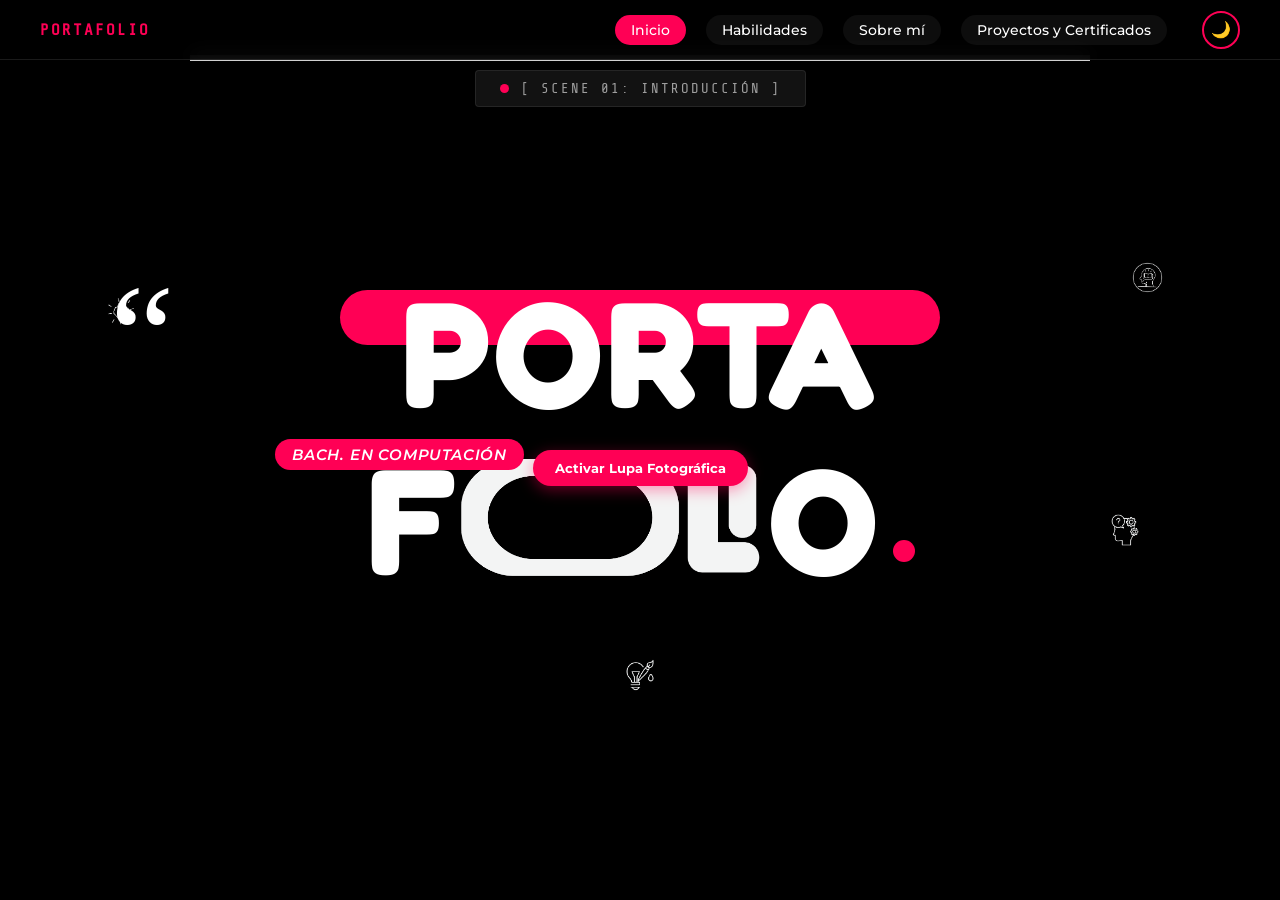
==== index.html @ df0cf791 "Primer commit: Portafolio completo" ====
<!DOCTYPE html>
<html lang="es">
<head>
    <meta charset="UTF-8">
    <meta name="viewport" content="width=device-width, initial-scale=1.0">
    <title>Portafolio - Ximena Hernández</title>
    <link rel="stylesheet" href="css/style.css">
    <link href="https://fonts.googleapis.com/css2?family=Fredoka:wght@600;700&family=Montserrat:wght@400;700&family=Share+Tech+Mono&display=swap" rel="stylesheet">
</head>
<body>
    
    <nav class="top-navbar">
        <div class="nav-brand">PORTAFOLIO</div>
        <div class="nav-links">
            <a href="#seccion-inicio" class="nav-btn active">Inicio</a>
            <a href="#seccion-habilidades" class="nav-btn">Habilidades</a>
            <a href="#seccion-sobre-mi" class="nav-btn">Sobre mí</a>
            <a href="#seccion-portfolio-dual" class="nav-btn">Proyectos y Certificados</a>
            <!-- Botón de Modo Claro / Oscuro integrado en la barra de navegación -->
            <button id="theme-toggle" class="theme-toggle-btn" aria-label="Cambiar tema">🌙</button>
        </div>
    </nav>

    <div class="portfolio-scroll-container">

        <section id="seccion-inicio" class="portfolio-container">
            <div class="top-bar"></div>

            <div class="scene-badge">
                <span class="dot recording"></span>
                <code>[ SCENE 01: INTRODUCCIÓN ]</code>
            </div>

            <!-- ID corregido a btn-activar tal como lo tenías originalmente -->
            <button id="btn-activar" class="btn-activar">Activar Lupa Fotográfica</button>

            <!-- Imagen de fondo que se revelará detrás del título -->
            <div id="fondo-imagen-about" class="fondo-imagen-about hidden">
                <img src="img/PORTA (4).png" alt="Ximena Hernández" class="imagen-revelada">
            </div>

            <div class="main-content">
                <div class="quote-marks">“</div>
                <div class="icon fist-icon"><img src="img/1.png" alt="Puño"></div>
                <div class="icon top-brain-icon"><img src="img/4.png" alt="Cerebro"></div>
                <div class="pink-banner"></div>

                <h1 class="title-word porta">PORTA</h1>
                <div class="bach-badge">BACH. EN COMPUTACIÓN</div>

                <h1 class="title-word folo">
                    F<span class="o-pill-horizontal"><img src="img/pildora.png" alt="O"></span><span class="l-letter-img"><img src="img/li.png" alt="L"></span><span class="final-o">O</span><span class="pink-dot"></span>
                </h1>

                <div class="icon gear-brain-icon"><img src="img/3.png" alt="Cerebro con engranaje"></div>
                <div class="icon bulb-icon"><img src="img/2.png" alt="Foco con pincel"></div>
            </div>

            <!-- Única Lupa Interactiva Limpia -->
            <div id="magic-magnifier" class="magic-magnifier hidden">
                <button id="close-magnifier" class="close-magnifier">&times;</button>
                <div class="lupa-contenido-imagen">
                    <img src="img/PORTA (4).png" alt="Imagen ampliada">
                </div>
            </div>
        </section>

        <section id="seccion-habilidades" class="portfolio-container skills-section-white">
            <div class="scene-badge-dark">
                <span class="dot recording"></span>
                <code>[ SCENE 02: HABILIDADES ]</code>
            </div>

            <div class="skills-content">
                <div class="skills-title-wrapper">
                    <div class="skills-quote-marks-gray">
                        <span class="q-gray">“</span><span class="q-pink">“</span>
                    </div>
                    <h1 class="skills-title-dark">HABILIDADES<span class="pink-dot-title"></span></h1>
                    <div class="skills-bg-text-white">HABILIDADES</div>
                </div>

                <div class="skills-cards-container">
                    <div class="flip-card">
                        <div class="flip-card-inner">
                            <div class="flip-card-front">
                                <svg class="skill-svg-icon" viewBox="0 0 24 24" fill="none" stroke="currentColor" stroke-width="1.8" stroke-linecap="round" stroke-linejoin="round"><rect x="3" y="4" width="18" height="18" rx="2" ry="2"></rect><line x1="16" y1="2" x2="16" y2="6"></line><line x1="8" y1="2" x2="8" y2="6"></line><line x1="3" y1="10" x2="21" y2="10"></line><path d="M9 14l2 2 4-4"></path></svg>
                            </div>
                            <div class="flip-card-back">
                                <p><span class="bold-text">Gestión</span> del tiempo</p>
                            </div>
                        </div>
                    </div>
                    <div class="flip-card">
                        <div class="flip-card-inner">
                            <div class="flip-card-front">
                                <svg class="skill-svg-icon" viewBox="0 0 24 24" fill="none" stroke="currentColor" stroke-width="1.8" stroke-linecap="round" stroke-linejoin="round"><path d="M2 3h6a4 4 0 0 1 4 4v14a3 3 0 0 0-3-3H2z"></path><path d="M22 3h-6a4 4 0 0 0-4 4v14a3 3 0 0 1 3-3h7z"></path></svg>
                            </div>
                            <div class="flip-card-back">
                                <p><span class="bold-text">Aprendizaje</span><br>continuo</p>
                            </div>
                        </div>
                    </div>
                    <div class="flip-card">
                        <div class="flip-card-inner">
                            <div class="flip-card-front">
                                <svg class="skill-svg-icon" viewBox="0 0 24 24" fill="none" stroke="currentColor" stroke-width="1.8" stroke-linecap="round" stroke-linejoin="round"><path d="M21 15a2 2 0 0 1-2 2H7l-4 4V5a2 2 0 0 1 2-2h14a2 2 0 0 1 2 2z"></path><line x1="8" y1="9" x2="16" y2="9"></line><line x1="8" y1="13" x2="13" y2="13"></line></svg>
                            </div>
                            <div class="flip-card-back">
                                <p><span class="bold-text">Comunicación</span><br>Efectiva</p>
                            </div>
                        </div>
                    </div>
                    <div class="flip-card">
                        <div class="flip-card-inner">
                            <div class="flip-card-front">
                                <svg class="skill-svg-icon" viewBox="0 0 24 24" fill="none" stroke="currentColor" stroke-width="1.8" stroke-linecap="round" stroke-linejoin="round"><polygon points="12 2 15.09 8.26 22 9.27 17 14.14 18.18 21.02 12 17.77 5.82 21.02 7 14.14 2 9.27 8.91 8.26 12 2"></polygon></svg>
                            </div>
                            <div class="flip-card-back">
                                <p><span class="bold-text">Creatividad</span> e<br>innovación</p>
                            </div>
                        </div>
                    </div>
                </div>
            </div>
        </section>

        <section id="seccion-sobre-mi" class="portfolio-container about-section">
            <div class="scene-badge-dark">
                <span class="dot recording"></span>
                <code>[ SCENE 03: SOBRE MÍ ]</code>
            </div>

            <div class="about-content-wrapper">
                <div class="about-left-banner"></div>
                <div class="about-right-content">
                    <div class="about-title-container">
                        <span class="about-quotes">“</span>
                        <h2 class="about-title">SOBRE MÍ<span class="pink-dot-title"></span></h2>
                    </div>

                    <p class="about-bio">
                        Soy <strong>Ximena Hernández</strong>, una estudiante de Bachillerato en Computación con Orientación Científica, me considero una persona creativa, independiente y respetuosa, apasionada por la tecnología, el desarrollo web y la creación de soluciones digitales eficientes.
                    </p>

                    <div class="education-section">
                        <h3 class="education-title"><span class="pink-dot-small"></span> Educación</h3>
                        
                        <div class="edu-item">
                            <span class="edu-years">2025-<br><strong>Actualidad</strong></span>
                            <div class="edu-details">
                                <span class="edu-degree">Bachiller en Computación con Orientación Científica</span>
                                <span class="edu-school">Instituto Tecnológico de Computación (I.T.C.)</span>
                            </div>
                        </div>

                        <div class="edu-item">
                            <span class="edu-years">2022-<br><strong>2024</strong></span>
                            <div class="edu-details">
                                <span class="edu-degree">Nivel Básico</span>
                                <span class="edu-school">Instituto Tecnológico de Computación (I.T.C.)</span>
                            </div>
                        </div>

                        <div class="edu-item">
                            <span class="edu-years">2015-<br><strong>2021</strong></span>
                            <div class="edu-details">
                                <span class="edu-degree">Nivel Primario</span>
                                <span class="edu-school">Colegio Comercial Guatemalteco</span>
                            </div>
                        </div>
                    </div>

                    <a href="cv-ximena.pdf" target="_blank" class="btn-descargar-cv">
                        Ver / Descargar CV
                    </a>
                </div>
            </div>
        </section>

        <!-- SECCIÓN UNIFICADA: PROYECTOS Y CERTIFICADOS -->
        <section id="seccion-portfolio-dual" class="dual-portfolio-section">
            <div class="scene-badge-dark">
                <span class="dot recording"></span>
                <code>[ SCENE 04: LOGROS & CREACIONES ]</code>
            </div>

            <div class="dual-container">
                <div class="dual-sidebar">
                    <button class="tab-btn" onclick="switchTab('proyectos')">
                        Proyectos
                    </button>
                    <button class="tab-btn active" onclick="switchTab('certificados')">
                        Certificados
                    </button>
                </div>

                <div class="dual-content-area">
                    
                    <!-- VISTA DE PROYECTOS -->
                    <div id="tab-proyectos" class="tab-pane">
                        <div class="projects-title-container" style="text-align: center; width: 100%; margin-bottom: 25px;">
                            <span class="projects-tag" style="color: #ff0055; font-weight: bold;">// MIS CREACIONES</span>
                            <h2 class="projects-main-title" style="color: inherit; font-size: 2rem;">Proyectos Destacados</h2>
                        </div>

                        <div class="carousel-container">
                            <button class="carousel-btn-white prev-btn" onclick="scrollCarousel('proyectosCarousel', -1)">&#10094;</button>
                            
                            <div class="certificates-carousel" id="proyectosCarousel">
                                <div class="cert-card">
                                    <div class="cert-img-box">
                                        <img src="ruta-imagen-gestion.png" alt="Sistema de Gestión">
                                    </div>
                                    <div class="cert-info">
                                        <span class="cert-tech">PHP • MYSQL • VUE.JS</span>
                                        <h3>Gestión de Proyectos de Investigación</h3>
                                        <p>Plataforma web full-stack desarrollada para la administración eficiente de registros académicos y bases de datos.</p>
                                        <a href="https://tu-enlace-proyecto1.com" class="btn-descargar-cert" target="_blank">Ver Proyecto</a>
                                    </div>
                                </div>

                                <div class="cert-card">
                                    <div class="cert-img-box">
                                        <img src="ruta-imagen-crud.png" alt="Sistema CRUD Escolar">
                                    </div>
                                    <div class="cert-info">
                                        <span class="cert-tech">JAVA • JAVASCRIPT • CSS3</span>
                                        <h3>Sistema CRUD Escolar</h3>
                                        <p>Aplicación orientada a exámenes prácticos de computación con conectividad robusta a bases de datos y diseño UI/UX limpio.</p>
                                        <a href="https://tu-enlace-proyecto2.com" class="btn-descargar-cert" target="_blank">Ver Proyecto</a>
                                    </div>
                                </div>

                                <div class="cert-card">
                                    <div class="cert-img-box">
                                        <img src="ruta-imagen-proyecto3.png" alt="Tercer Proyecto">
                                    </div>
                                    <div class="cert-info">
                                        <span class="cert-tech">HTML • CSS • JS</span>
                                        <h3>Nombre de tu Tercer Proyecto</h3>
                                        <p>Descripción corta de lo que hace este proyecto para mantener el diseño ordenado y limpio en el carrusel.</p>
                                        <a href="https://tu-enlace-proyecto3.com" class="btn-descargar-cert" target="_blank">Ver Proyecto</a>
                                    </div>
                                </div>
                            </div>

                            <button class="carousel-btn-white next-btn" onclick="scrollCarousel('proyectosCarousel', 1)">&#10095;</button>
                        </div>
                    </div>

                    <!-- VISTA DE CERTIFICADOS -->
                    <div id="tab-certificados" class="tab-pane active-pane">
                        <div class="projects-title-container" style="text-align: center; width: 100%; margin-bottom: 25px;">
                            <span class="projects-tag" style="color: #ff0055; font-weight: bold;">// RECONOCIMIENTOS Y LOGROS</span>
                            <h2 class="projects-main-title" style="color: inherit; font-size: 2rem;">Certificados</h2>
                        </div>

                        <div class="carousel-container">
                            <button class="carousel-btn-white prev-btn" onclick="scrollCarousel('certCarousel', -1)">&#10094;</button>
                            
                            <div class="certificates-carousel" id="certCarousel">
                                <div class="cert-card">
                                    <div class="cert-img-box">
                                        <img src="img/acces.png" alt="Certificado Access">
                                    </div>
                                    <div class="cert-info">
                                        <span class="cert-tech">I.T.C. – 2026</span>
                                        <h3>Microsoft Office 2019 Access</h3>
                                        <p>Certificación oficial en Microsoft Access.</p>
                                        <a href="Access 2019 Expert.pdf" class="btn-descargar-cert" target="_blank">Descargar Certificado</a>
                                    </div>
                                </div>

                                <div class="cert-card">
                                    <div class="cert-img-box">
                                        <img src="img/word.png" alt="Certificado Word">
                                    </div>
                                    <div class="cert-info">
                                        <span class="cert-tech">I.T.C. – 2025</span>
                                        <h3>Microsoft Office 2019 Word</h3>
                                        <p>Certificación oficial en procesamiento de textos.</p>
                                        <a href="img/word.pdf" class="btn-descargar-cert" target="_blank">Descargar Certificado</a>
                                    </div>
                                </div>

                                <div class="cert-card">
                                    <div class="cert-img-box">
                                        <img src="img/excel.png" alt="Certificado Excel">
                                    </div>
                                    <div class="cert-info">
                                        <span class="cert-tech">I.T.C. – 2023</span>
                                        <h3>Microsoft Office 2019 Excel</h3>
                                        <p>Certificación oficial en hojas de cálculo avanzadas.</p>
                                        <a href="img/excel.pdf" class="btn-descargar-cert" target="_blank">Descargar Certificado</a>
                                    </div>
                                </div>

                                <div class="cert-card">
                                    <div class="cert-img-box">
                                        <img src="img/power.png" alt="Certificado PowerPoint">
                                    </div>
                                    <div class="cert-info">
                                        <span class="cert-tech">I.T.C. – 2022</span>
                                        <h3>Microsoft Office 2019 PowerPoint</h3>
                                        <p>Certificación oficial en Microsoft PowerPoint.</p>
                                        <a href="img/PowerPoint 2019 Associate (1).pdf" class="btn-descargar-cert" target="_blank">Descargar Certificado</a>
                                    </div>
                                </div>
                            </div>

                            <button class="carousel-btn-white next-btn" onclick="scrollCarousel('certCarousel', 1)">&#10095;</button>
                        </div>
                    </div>

                </div>
            </div>
        </section>

    </div>

    <!-- Archivo JS unificado -->
    <script src="js/main.js"></script>
</body>
</html>
---- css/style.css ----
/* --- Reset y Configuración General con Scroll Suave --- */
*{
margin: 0;
padding: 0;
box-sizing: border-box;
}
html {
scroll-behavior: smooth;
}
body, html {
width: 100%;
max-width: 100%;
overflow-x: hidden;
background-color: #000000;
color: #ffffff;
font-family: 'Fredoka', sans-serif;
}

/* Contenedor que permite scrollear entre pantallas completas */
.portfolio-scroll-container {
width: 100%;
height: 100vh;
overflow-y: auto;
scroll-behavior: smooth;
}

/* Cada sección individual centrada con Flexbox */
.portfolio-container {
width: 100%;
min-height: 100vh;
display: flex;
flex-direction: column;
justify-content: center;
align-items: center;
position: relative;
box-sizing: border-box;
padding: 40px 20px;
overflow: hidden;
}

/* --- Barra Superior Gris --- */
.top-bar {
position: absolute;
top: 55px;
width: 900px;
height: 6px;
background-color: #d1d1d1;
}

/* --- Etiqueta SCENE --- */
.scene-badge {
position: absolute;
top: 70px;
background-color: #121212;
border: 1px solid rgba(255, 255, 255, 0.08);
padding: 10px 24px;
border-radius: 4px;
display: flex;
align-items: center;
gap: 12px;
z-index: 10;
}

/* Animación de Parpadeo para el punto de grabación */
@keyframes recording-blink {
0% { opacity: 1; }
50% { opacity: 0.1; }
100% { opacity: 1; }
}

.scene-badge .dot.recording {
width: 9px;
height: 9px;
background-color: #ff0055;
border-radius: 50%;
animation: recording-blink 1.2s infinite ease-in-out;
}

.scene-badge code {
font-family: 'Share Tech Mono', monospace;
color: #9e9e9e;
font-size: 14px;
letter-spacing: 2px;
}

/* --- Lienzo Central --- */
.main-content {
position: relative;
z-index: 2;
width: 850px;
height: 380px;
margin-top: 0;
display: flex;
flex-direction: column;
align-items: center;
justify-content: center;
}

/* Franja Rosa Superior (Detrás de PORTA) */
.pink-banner {
position: absolute;
top: 30px;
left: 50%;
transform: translateX(-50%);
width: 600px;
height: 55px;
background-color: #ff0055;
border-radius: 75px;
z-index: 1;
}

/* --- Tipografía Gigante PORTA / FOLO --- */
.title-word {
font-size: 150px;
font-weight: 700;
line-height: 0.95;
letter-spacing: 3px;
text-transform: uppercase;
position: relative;
user-select: none;
}

.porta {
color: #ffffff;
z-index: 2;
margin-bottom: -5px;
text-align: center;
letter-spacing: 4px;
}

.folo {
color: #ffffff;
z-index: 3;
display: flex;
align-items: center;
justify-content: center;
letter-spacing: 4px;
}

/* --- Primera "O" de FOLO en forma de píldora horizontal estirada --- */
.folo .o-pill-horizontal {
display: inline-flex;
align-items: center;
justify-content: center;
height: 125px;
width: 225px;
margin: 0 -5px;
vertical-align: middle;
}

.folo .o-pill-horizontal img {
height: 100%;
width: 100%;
object-fit: fill;
}

/* --- Letra L más grande, alta y proporcionada --- */
.l-letter-img {
display: inline-flex;
align-items: center;
justify-content: center;
height: 200px;
width: 80px;
margin: 0 6px;
vertical-align: middle;
}

.l-letter-img img {
height: 100%;
width: 100%;
object-fit: contain;
}

/* --- Última letra O --- */
.folo .final-o {
display: inline-block;
font-size: 150px;
line-height: 0.95;
vertical-align: middle;
}

/* Punto rosa final al lado de FOLO */
.pink-dot {
display: inline-block;
width: 22px;
height: 22px;
background-color: #ff0055;
border-radius: 50%;
margin-left: 12px;
transform: translateY(32px);
}

/* --- Comillas Grandes Izquierdas --- */
.quote-marks {
position: absolute;
top: 75px;
left: -105px;
font-size: 145px;
font-family: 'Times New Roman', serif;
color: #ffffff;
line-height: 0;
z-index: 4;
}

/* --- Etiqueta BACH. EN COMPUTACIÓN --- */
.bach-badge {
position: absolute;
left: 60px;
bottom: 170px;
background-color: #ff0055;
color: #ffffff;
font-size: 15px;
font-weight: 600;
padding: 6px 17px;
border-radius: 20px;
letter-spacing: 0.8px;
z-index: 4;
white-space: nowrap;
font-family: 'Montserrat', sans-serif;
font-style: italic;
}

/* --- Contenedores de Iconos --- */
.icon {
position: absolute;
display: flex;
align-items: center;
justify-content: center;
}

.icon img {
width: 100%;
height: 100%;
object-fit: contain;
}

.fist-icon {
top: 30px;
left: -115px;
width: 42px;
height: 42px;
transform: rotate(-12deg);
}

.top-brain-icon {
top: -5px;
right: -105px;
width: 45px;
height: 45px;
}

.gear-brain-icon {
bottom: 90px;
right: -80px;
width: 40px;
height: 40px;
}

.bulb-icon {
bottom: -55px;
left: 50%;
width: 40px;
height: 40px;
transform: translateX(-50%);
}

/* =======================
ESTILOS PARA LA SECCIÓN DE HABILIDADES (FONDO BLANCO)
======================= */
.skills-section-white {
background-color: #f2f2f2;
color: #000000;
}

.scene-badge-dark {
position: absolute;
top: 50px;
background-color: #1a1a1a;
border: 1px solid rgba(255, 255, 255, 0.08);
padding: 10px 24px;
border-radius: 4px;
display: flex;
align-items: center;
gap: 12px;
z-index: 10;
}

.scene-badge-dark .dot.recording {
width: 9px;
height: 9px;
background-color: #ff0055;
border-radius: 50%;
animation: recording-blink 1.2s infinite ease-in-out;
}

.scene-badge-dark code {
font-family: 'Share Tech Mono', monospace;
color: #9e9e9e;
font-size: 14px;
letter-spacing: 2px;
}

.skills-content {
position: relative;
display: flex;
flex-direction: column;
align-items: center;
justify-content: center;
gap: 80px;
width: 900px;
}

.skills-title-wrapper {
position: relative;
text-align: center;
}

.skills-title-dark {
font-size: 85px;
font-weight: 700;
letter-spacing: 3px;
text-transform: uppercase;
color: #000000;
position: relative;
z-index: 2;
}

.pink-dot-title {
display: inline-block;
width: 15px;
height: 15px;
background-color: #ff0055;
border-radius: 50%;
margin-left: 5px;
}

.skills-bg-text-white {
position: absolute;
top: 15px;
left: 50%;
transform: translateX(-50%);
font-size: 110px;
font-weight: 700;
color: transparent;
-webkit-text-stroke: 2px #d5d5d5;
text-transform: uppercase;
white-space: nowrap;
z-index: 1;
pointer-events: none;
letter-spacing: 3px;
}

.skills-quote-marks-gray {
position: absolute;
top: -20px;
left: -80px;
font-size: 110px;
font-family: 'Times New Roman', serif;
line-height: 0;
z-index: 3;
display: flex;
}

.skills-quote-marks-gray .q-gray {
color: #d1d1d1;
}

.skills-quote-marks-gray .q-pink {
color: #ff0055;
margin-left: -30px;
}

.skills-cards-container {
display: flex;
gap: 30px;
justify-content: center;
align-items: center;
z-index: 5;
}

/* Tarjeta Giratoria 3D */
.flip-card {
background-color: transparent;
width: 190px;
height: 190px;
perspective: 1000px;
}

.flip-card-inner {
position: relative;
width: 100%;
height: 100%;
text-align: center;
transition: transform 0.6s cubic-bezier(0.4, 0.2, 0.2, 1);
transform-style: preserve-3d;
box-shadow: 0 15px 35px rgba(88, 40, 71, 0.25), 0 5px 15px rgba(0, 0, 0, 0.1);
border-radius: 40px;
}

.flip-card:hover .flip-card-inner {
transform: rotateY(180deg);
}

.flip-card-front, .flip-card-back {
position: absolute;
width: 100%;
height: 100%;
backface-visibility: hidden;
border-radius: 40px;
display: flex;
align-items: center;
justify-content: center;
background-color: #582847;
}

.skill-svg-icon {
width: 75px;
height: 75px;
color: #ffffff;
}

.flip-card-back {
transform: rotateY(180deg);
padding: 20px;
}

.flip-card-back p {
color: #ffffff;
font-size: 15px;
font-family: 'Montserrat', sans-serif;
font-weight: 400;
text-align: center;
line-height: 1.4;
}

.flip-card-back p .bold-text {
font-weight: 700;
}

/* --- Barra de Navegación Superior Fija --- */
.top-navbar {
position: fixed;
top: 0;
left: 0;
width: 100%;
height: 60px;
background-color: rgba(0, 0, 0, 0.85);
backdrop-filter: blur(10px);
display: flex;
justify-content: space-between;
align-items: center;
padding: 0 40px;
z-index: 1000;
border-bottom: 1px solid rgba(255, 255, 255, 0.1);
}

.nav-brand {
font-family: 'Share Tech Mono', monospace;
color: #ff0055;
font-size: 16px;
letter-spacing: 2px;
font-weight: bold;
}

.nav-links {
display: flex;
gap: 20px;
align-items: center;
}

.nav-btn {
color: #ffffff;
text-decoration: none;
font-size: 14px;
font-family: 'Montserrat', sans-serif;
font-weight: 500;
padding: 6px 16px;
border-radius: 20px;
transition: all 0.3s ease;
background-color: rgba(255, 255, 255, 0.05);
}

.nav-btn:hover, .nav-btn.active {
background-color: #ff0055;
color: #ffffff;
}

/* =====================
ESTILOS PARA LA SECCIÓN "SOBRE MÍ"
============================== */
.about-section {
background-color: #f2f2f2;
color: #000000;
}

.about-content-wrapper {
position: relative;
width: 950px;
display: flex;
align-items: center;
gap: 60px;
margin-top: 40px;
}

.about-left-banner {
width: 280px;
height: 380px;
background-color: #ff0055;
border-radius: 0 150px 150px 0;
box-shadow: 0 15px 35px rgba(255, 0, 85, 0.25);
flex-shrink: 0;
}

.about-right-content {
display: flex;
flex-direction: column;
gap: 20px;
font-family: 'Montserrat', sans-serif;
}

.about-title-container {
position: relative;
display: flex;
align-items: center;
}

.about-quotes {
position: absolute;
top: -35px;
left: -25px;
font-size: 65px;
font-family: 'Times New Roman', serif;
color: #ff0055;
line-height: 0;
}

.about-title {
font-size: 55px;
font-weight: 700;
font-family: 'Fredoka', sans-serif;
letter-spacing: 2px;
text-transform: uppercase;
color: #000000;
}

.about-bio {
font-size: 14px;
line-height: 1.6;
color: #333333;
max-width: 550px;
}

.education-section {
margin-top: 10px;
display: flex;
flex-direction: column;
gap: 12px;
}

.education-title {
font-size: 20px;
font-family: 'Fredoka', sans-serif;
font-weight: 700;
color: #000000;
display: flex;
align-items: center;
gap: 8px;
}

.pink-dot-small {
width: 8px;
height: 8px;
background-color: #ff0055;
border-radius: 50%;
display: inline-block;
}

.edu-item {
display: flex;
gap: 20px;
align-items: flex-start;
font-size: 13px;
}

.edu-years {
font-family: 'Montserrat', sans-serif;
font-weight: 400;
color: #555555;
width: 85px;
line-height: 1.3;
}

.edu-details {
display: flex;
flex-direction: column;
}

.edu-degree {
font-weight: 700;
color: #000000;
}

.edu-school {
color: #666666;
font-size: 12px;
}

/* --- Botón Activar --- */
.btn-activar {
position: absolute;
top: 450px;
background-color: #ff0055;
color: #ffffff;
border: none;
padding: 10px 22px;
border-radius: 25px;
font-family: 'Montserrat', sans-serif;
font-weight: 700;
font-size: 13px;
cursor: pointer;
box-shadow: 0 4px 15px rgba(255, 0, 85, 0.4);
transition: transform 0.2s ease, background-color 0.2s ease;
z-index: 20;
}

.btn-activar:hover {
transform: scale(1.05);
background-color: #e0004b;
}

/* --- Imagen de fondo --- */
.fondo-imagen-about {
position: absolute;
top: 72%;
left: 50%;
transform: translate(-50%,-50%);
width: 100px;
opacity: 0.15;
pointer-events: none;
z-index: 1;
}

.fondo-imagen-about img {
width: 90%;
height: auto;
border-radius: 8px;
display: block;
}

/* --- Lupa Mágica --- */
.magic-magnifier {
position: absolute;
top: 50%;
left: 50%;
width: 260px;
height: 260px;
background-color: #ffffff;
border: 8px solid #333333;
border-radius: 50%;
box-shadow: 0 20px 50px rgba(0, 0, 0, 0.5), inset 0 0 25px rgba(0, 0, 0, 0.25);
z-index: 100;
cursor: grab;
user-select: none;
overflow: hidden;
transform: translate(-50%, -50%);
}

.magic-magnifier:active {
cursor: grabbing;
}

.lupa-contenido-imagen img {
width: 1000px !important;
max-width: none !important;
height: auto !important;
display: block;
border-radius: 8px;
}

/* --- Botón de cerrar --- */
.close-magnifier {
position: absolute;
top: 12px;
right: 18px;
background: rgba(255, 255, 255, 0.8);
border: none;
width: 65px;
height: 40px;
border-radius: 40%;
font-size: 18px;
font-weight: bold;
cursor: pointer;
color: #333;
display: flex;
align-items: center;
justify-content: center;
box-shadow: 0 2px 5px rgba(0,0,0,0.2);
z-index: 110;
transition: background 0.2s ease, color 0.2s ease;
}

.close-magnifier:hover {
background: #ff0055;
color: #ffffff;
}

/* --- Botón de Descargar CV --- */
.btn-descargar-cv {
display: inline-block;
margin-top: 10px;
background-color: #ff0055;
color: #ffffff;
padding: 6px 14px;
border-radius: 15px;
font-family: 'Montserrat', sans-serif;
font-weight: 700;
font-size: 11px;
text-decoration: none;
box-shadow: 0 4px 10px rgba(255, 0, 85, 0.3);
transition: transform 0.2s ease, background-color 0.2s ease;
}

.btn-descargar-cv:hover {
transform: scale(1.05);
background-color: #e0004b;
}

.hidden {
display: none !important;
}

/* ============================
ESTILOS SECCIÓN DUAL, PESTAÑAS Y CARRUSEL
============================ */
.dual-portfolio-section {
background-color: #ffffff;
color: #000000;
padding: 80px 20px 60px 20px;
position: relative;
width: 100%;
min-height: 100vh;
box-sizing: border-box;
display: flex;
flex-direction: column;
align-items: center;
justify-content: flex-start;
}

.dual-portfolio-section .scene-badge-dark,
.dual-portfolio-section .scene-badge {
position: relative !important;
top: 0 !important;
margin-bottom: 20px;
}

.dual-container {
display: flex;
flex-direction: column;
gap: 25px;
max-width: 1100px;
width: 100%;
margin: 0 auto;
align-items: center;
position: relative;
}

.dual-sidebar {
width: 100%;
display: flex;
flex-direction: row;
justify-content: center;
gap: 15px;
z-index: 5;
margin-bottom: 10px;
}

.tab-btn {
background-color: #f8f9fa;
color: #333333;
border: 2px solid #e0e0e0;
padding: 10px 25px;
border-radius: 12px;
font-size: 0.95rem;
font-weight: 700;
cursor: pointer;
text-align: center;
transition: all 0.3s ease;
font-family: 'Montserrat', sans-serif;
width: auto;
min-width: 150px;
}

.tab-btn:hover {
border-color: #ff0055;
color: #ff0055;
}

.tab-btn.active {
background-color: #ff0055;
color: #ffffff;
border-color: #ff0055;
box-shadow: 0 4px 15px rgba(255, 0, 85, 0.3);
}

.dual-content-area {
width: 100%;
position: relative;
overflow: hidden;
}

.tab-pane {
display: none;
opacity: 0;
transition: opacity 0.3s ease;
}

.tab-pane.active-pane {
display: block;
opacity: 1;
}

.carousel-container {
position: relative;
width: 100%;
display: flex;
align-items: center;
justify-content: center;
padding: 10px 40px;
box-sizing: border-box;
}

.certificates-carousel {
display: flex;
gap: 25px;
overflow-x: auto;
scroll-behavior: smooth;
scroll-snap-type: x mandatory;
width: 100%;
padding: 20px 5px;
scrollbar-width: none;
}

.certificates-carousel::-webkit-scrollbar {
display: none;
}

.cert-card {
background: #ffffff;
border: 2px solid #000000;
border-radius: 22px;
flex: 0 0 400px;
width: 400px;
min-width: 400px;
scroll-snap-align: start;
display: flex;
align-items: center;
padding: 20px;
gap: 20px;
box-shadow: 0 4px 15px rgba(0, 0, 0, 0.06);
transition: transform 0.3s ease, box-shadow 0.3s ease;
}

.cert-card:hover {
transform: translateY(-5px);
box-shadow: 0 8px 25px rgba(0, 0, 0, 0.08);
}

.cert-img-box {
flex: 0 0 110px;
height: 110px;
display: flex;
align-items: center;
justify-content: center;
}

.cert-img-box img {
width: 100%;
height: 100%;
object-fit: contain;
}

.cert-info {
display: flex;
flex-direction: column;
justify-content: center;
flex-grow: 1;
}

.cert-tech {
color: #6b3e46;
font-size: 13px;
font-weight: 700;
margin-bottom: 4px;
font-family: 'Montserrat', sans-serif;
}

.cert-info h3 {
color: #000000;
font-size: 1.05rem;
font-weight: 800;
margin-bottom: 4px;
font-family: 'Montserrat', sans-serif;
line-height: 1.2;
}

.cert-info p {
color: #444444;
font-size: 12px;
margin-bottom: 12px;
font-family: 'Montserrat', sans-serif;
line-height: 1.3;
}

.btn-descargar-cert {
display: inline-block;
background-color: #ff0055;
color: #ffffff;
padding: 8px 18px;
border-radius: 20px;
font-size: 12px;
font-weight: bold;
text-decoration: none;
text-align: center;
box-shadow: 0 4px 12px rgba(255, 0, 85, 0.3);
transition: background 0.3s ease, transform 0.2s ease;
width: fit-content;
}

.btn-descargar-cert:hover {
background-color: #e0004c;
transform: scale(1.03);
}

.carousel-btn-white {
position: absolute;
top: 50%;
transform: translateY(-50%);
background-color: #ffffff;
color: #ff0055;
border: 2px solid rgba(255, 0, 85, 0.4);
width: 45px;
height: 45px;
border-radius: 50%;
font-size: 18px;
cursor: pointer;
z-index: 10;
display: flex;
align-items: center;
justify-content: center;
box-shadow: 0 4px 10px rgba(0, 0, 0, 0.1);
transition: all 0.3s ease;
}

.carousel-btn-white:hover {
background-color: #ff0055;
color: #ffffff;
border-color: #ff0055;
}

.prev-btn {
left: 0px;
}

.next-btn {
right: 0px;
}

/* =====================
MEDIA QUERIES (RESPONSIVE)
========================= */
@media (max-width: 1100px) {
.top-bar {
width: 90vw;
max-width: 900px;
}
.main-content, .skills-content, .about-content-wrapper {
transform: scale(0.88);
transform-origin: center center;
}
}

@media (max-width: 850px) {
.top-navbar {
padding: 0 22px;
}
.nav-links {
gap: 10px;
}
.nav-btn {
font-size: 12px;
padding: 6px 11px;
}
.main-content, .skills-content, .about-content-wrapper {
transform: scale(0.72);
}
}

@media (max-width: 768px) {
.cert-card {
flex: 0 0 85vw;
width: 85vw;
min-width: 85vw;
flex-direction: column;
align-items: center;
text-align: center;
padding: 15px;
}
.cert-info {
align-items: center;
}
.carousel-btn-white {
display: none;
}
}

@media (max-width: 600px) {
.top-navbar {
height: 58px;
padding: 0 10px;
}
.nav-brand {
font-size: 11px;
letter-spacing: 1.5px;
}
.nav-links {
gap: 4px;
}
.nav-btn {
font-size: 9px;
padding: 5px 7px;
}
.main-content, .skills-content, .about-content-wrapper {
transform: scale(0.50);
transform-origin: center center;
}
.portfolio-container {
min-height: 100svh;
}
.btn-activar {
top: 540px;
transform: none;
}
}

@media (max-width: 420px) {
.main-content, .skills-content, .about-content-wrapper {
transform: scale(0.43);
}
}

@media (max-width: 360px) {
.main-content, .skills-content, .about-content-wrapper {
transform: scale(0.39);
}
}


/* =========================================
   NUEVOS ESTILOS: MODO CLARO / OSCURO INTEGRADOS
   ========================================= */

/* =========================================
   MODO CLARO / OSCURO
   ========================================= */

/* =========================================
   BOTÓN DE CAMBIO DE TEMA
   ========================================= */

.theme-toggle-btn {
    background: transparent;
    border: 2px solid #ff0055;
    color: #ffffff;
    width: 38px;
    height: 38px;
    border-radius: 50%;
    font-size: 16px;
    cursor: pointer;

    display: inline-flex;
    align-items: center;
    justify-content: center;

    transition: all 0.3s ease;
    margin-left: 15px;
}

.theme-toggle-btn:hover {
    background-color: #ff0055;
    transform: scale(1.1);
}


/* =========================================
   MODO OSCURO — CONFIGURACIÓN GENERAL
   ========================================= */

body {
    background-color: #000000;
    color: #ffffff;
}


/* =========================================
   PORTADA
   SIEMPRE SE MANTIENE ORIGINAL
   ========================================= */

body .portfolio-container:first-of-type {
    background-color: #000000 !important;
    color: #ffffff !important;
}


/* =========================================
   HABILIDADES — MODO OSCURO
   ========================================= */

body:not(.light-mode) .skills-section-white {
    background-color: #0d0d0d !important;
    color: #ffffff !important;
}

body:not(.light-mode) .skills-title-dark {
    color: #ffffff !important;
}

body:not(.light-mode) .skills-bg-text-white {
    -webkit-text-stroke: 2px #292929;
}

body:not(.light-mode) .skills-quote-marks-gray .q-gray {
    color: #555555;
}


/* Tarjetas de habilidades */

body:not(.light-mode) .flip-card-inner {
    box-shadow:
        0 15px 35px rgba(255, 0, 85, 0.15),
        0 5px 15px rgba(0, 0, 0, 0.5);
}


/* =========================================
   SOBRE MÍ — MODO OSCURO
   ========================================= */

body:not(.light-mode) .about-section {
    background-color: #0d0d0d !important;
    color: #ffffff !important;
}

body:not(.light-mode) .about-title {
    color: #ffffff !important;
}

body:not(.light-mode) .about-bio {
    color: #cccccc !important;
}

body:not(.light-mode) .education-title {
    color: #ffffff !important;
}

body:not(.light-mode) .edu-years {
    color: #999999 !important;
}

body:not(.light-mode) .edu-degree {
    color: #ffffff !important;
}

body:not(.light-mode) .edu-school {
    color: #999999 !important;
}


/* =========================================
   NAVBAR — MODO OSCURO
   ========================================= */

body:not(.light-mode) .top-navbar {
    background-color: rgba(0, 0, 0, 0.90);
    border-bottom-color: rgba(255, 255, 255, 0.1);
}

body:not(.light-mode) .nav-btn {
    color: #ffffff;
}


/* =========================================
   MODO CLARO
   ========================================= */

body.light-mode {
    background-color: #f4f4f9;
    color: #121212;
}


/* =========================================
   PORTADA
   NO CAMBIA EN MODO CLARO
   ========================================= */

body.light-mode .portfolio-container:first-of-type {
    background-color: #000000 !important;
    color: #ffffff !important;
}


/* =========================================
   HABILIDADES — MODO CLARO
   ========================================= */

body.light-mode .skills-section-white {
    background-color: #f2f2f2 !important;
    color: #000000 !important;
}

body.light-mode .skills-title-dark {
    color: #000000 !important;
}

body.light-mode .skills-bg-text-white {
    -webkit-text-stroke: 2px #d5d5d5;
}

body.light-mode .skills-quote-marks-gray .q-gray {
    color: #d1d1d1;
}


/* =========================================
   SOBRE MÍ — MODO CLARO
   ========================================= */

body.light-mode .about-section {
    background-color: #f2f2f2 !important;
    color: #000000 !important;
}

body.light-mode .about-title {
    color: #000000 !important;
}

body.light-mode .about-bio {
    color: #333333 !important;
}

body.light-mode .education-title {
    color: #000000 !important;
}

body.light-mode .edu-years {
    color: #555555 !important;
}

body.light-mode .edu-degree {
    color: #000000 !important;
}

body.light-mode .edu-school {
    color: #666666 !important;
}


/* =========================================
   NAVBAR — MODO CLARO
   ========================================= */

body.light-mode .top-navbar {
    background-color: rgba(255, 255, 255, 0.92);
    border-bottom-color: rgba(0, 0, 0, 0.1);
}

body.light-mode .nav-btn {
    color: #222222;
    background-color: rgba(0, 0, 0, 0.05);
}

body.light-mode .nav-btn:hover,
body.light-mode .nav-btn.active {
    background-color: #ff0055;
    color: #ffffff;
}


/* =========================================
   BOTÓN DEL TEMA — MODO CLARO
   ========================================= */

body.light-mode .theme-toggle-btn {
    border-color: #ff0055;
    color: #222222;
}


/* =========================================
   PROTECCIÓN DEL PORTAFOLIO
   PROYECTOS + CERTIFICADOS
   ========================================= */

/*
   IMPORTANTE:
   Esta sección NO recibe ningún cambio de tema.
   Se mantiene exactamente con sus colores originales.
*/

#seccion-portfolio-dual {
    background-color: #ffffff !important;
    color: #000000 !important;
}


/* Protección de los elementos internos */

#seccion-portfolio-dual .tab-btn {
    background-color: #f8f9fa !important;
    color: #333333 !important;
    border-color: #e0e0e0 !important;
}

#seccion-portfolio-dual .tab-btn:hover {
    border-color: #ff0055 !important;
    color: #ff0055 !important;
}

#seccion-portfolio-dual .tab-btn.active {
    background-color: #ff0055 !important;
    color: #ffffff !important;
    border-color: #ff0055 !important;
}

#seccion-portfolio-dual .cert-card {
    background: #ffffff !important;
    border-color: #000000 !important;
    color: #000000 !important;
}

#seccion-portfolio-dual .cert-info h3 {
    color: #000000 !important;
}

#seccion-portfolio-dual .cert-info p {
    color: #444444 !important;
}

#seccion-portfolio-dual .cert-tech {
    color: #6b3e46 !important;
}

#seccion-portfolio-dual .carousel-btn-white {
    background-color: #ffffff !important;
    color: #ff0055 !important;
}

#seccion-portfolio-dual .carousel-btn-white:hover {
    background-color: #ff0055 !important;
    color: #ffffff !important;
}

#seccion-portfolio-dual .projects-main-title {
    color: #000000 !important;
}

#seccion-portfolio-dual .projects-tag {
    color: #ff0055 !important;
}


/* =========================================
   PROTECCIÓN EXTRA EN MODO OSCURO
   ========================================= */

body:not(.light-mode) #seccion-portfolio-dual {
    background-color: #ffffff !important;
    color: #000000 !important;
}

body:not(.light-mode) #seccion-portfolio-dual .scene-badge-dark {
    background-color: #1a1a1a !important;
    color: #ffffff !important;
}


/* =========================================
   PROTECCIÓN EXTRA EN MODO CLARO
   ========================================= */

body.light-mode #seccion-portfolio-dual {
    background-color: #ffffff !important;
    color: #000000 !important;
}

body.light-mode #seccion-portfolio-dual .cert-card {
    background: #ffffff !important;
    border-color: #000000 !important;
}

body.light-mode #seccion-portfolio-dual .cert-info h3 {
    color: #000000 !important;
}

body.light-mode #seccion-portfolio-dual .cert-info p {
    color: #444444 !important;
}

body.light-mode #seccion-portfolio-dual .tab-btn {
    background-color: #f8f9fa !important;
    color: #333333 !important;
    border-color: #e0e0e0 !important;
}

body.light-mode #seccion-portfolio-dual .tab-btn.active {
    background-color: #ff0055 !important;
    color: #ffffff !important;
    border-color: #ff0055 !important;
}
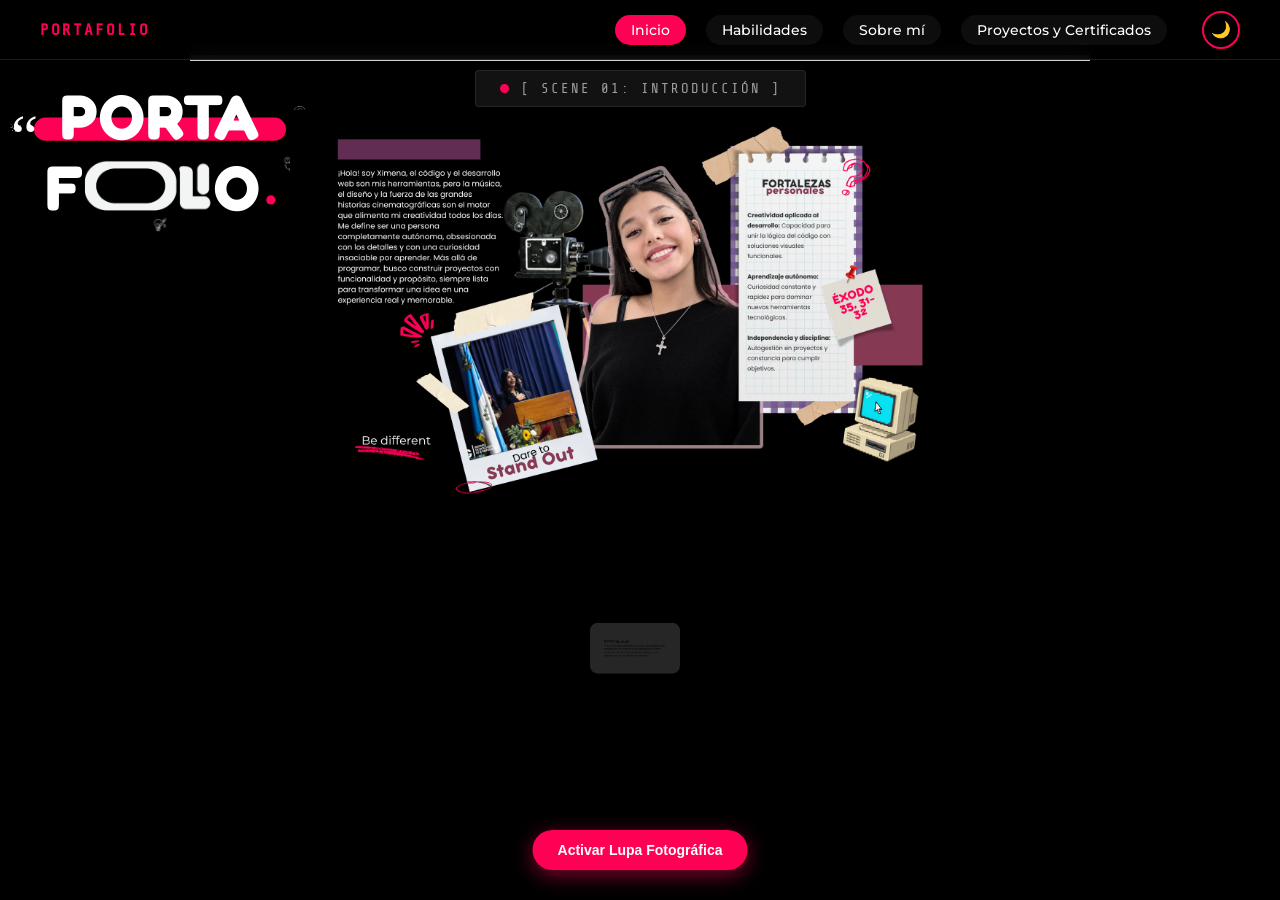
==== commit e0f997fb: "Actualización de tarjetas de habilidades y estilos" ====
--- a/index.html
+++ b/index.html
@@ -16,7 +16,6 @@
             <a href="#seccion-habilidades" class="nav-btn">Habilidades</a>
             <a href="#seccion-sobre-mi" class="nav-btn">Sobre mí</a>
             <a href="#seccion-portfolio-dual" class="nav-btn">Proyectos y Certificados</a>
-            <!-- Botón de Modo Claro / Oscuro integrado en la barra de navegación -->
             <button id="theme-toggle" class="theme-toggle-btn" aria-label="Cambiar tema">🌙</button>
         </div>
     </nav>
@@ -31,13 +30,38 @@
                 <code>[ SCENE 01: INTRODUCCIÓN ]</code>
             </div>
 
-            <!-- ID corregido a btn-activar tal como lo tenías originalmente -->
-            <button id="btn-activar" class="btn-activar">Activar Lupa Fotográfica</button>
-
-            <!-- Imagen de fondo que se revelará detrás del título -->
-            <div id="fondo-imagen-about" class="fondo-imagen-about hidden">
-                <img src="img/PORTA (4).png" alt="Ximena Hernández" class="imagen-revelada">
-            </div>
+<button 
+    id="btn-activar" 
+    class="btn-activar"
+    style="
+        position: fixed !important;
+        bottom: 30px !important;
+        left: 50% !important;
+        transform: translateX(-50%) !important;
+        display: flex !important;
+        visibility: visible !important;
+        opacity: 1 !important;
+        z-index: 999999 !important;
+        background: #ff0055 !important;
+        color: white !important;
+        border: none !important;
+        padding: 12px 25px !important;
+        border-radius: 30px !important;
+        font-family: Arial, sans-serif !important;
+        font-size: 14px !important;
+        font-weight: bold !important;
+        cursor: pointer !important;
+    "
+>
+    Activar Lupa Fotográfica
+</button>          
+           <div id="fondo-imagen-about" class="fondo-imagen-about">
+    <img src="img/exodo.png" alt="Ximena Hernández" class="imagen-revelada">
+</div>
+<!-- FOTO QUE SIEMPRE SE VE -->
+<div class="foto-portada-visible">
+    <img src="img/PORTA (5).png" alt="Foto de portada">
+</div>
 
             <div class="main-content">
                 <div class="quote-marks">“</div>
@@ -46,7 +70,6 @@
                 <div class="pink-banner"></div>
 
                 <h1 class="title-word porta">PORTA</h1>
-                <div class="bach-badge">BACH. EN COMPUTACIÓN</div>
 
                 <h1 class="title-word folo">
                     F<span class="o-pill-horizontal"><img src="img/pildora.png" alt="O"></span><span class="l-letter-img"><img src="img/li.png" alt="L"></span><span class="final-o">O</span><span class="pink-dot"></span>
@@ -56,7 +79,6 @@
                 <div class="icon bulb-icon"><img src="img/2.png" alt="Foco con pincel"></div>
             </div>
 
-            <!-- Única Lupa Interactiva Limpia -->
             <div id="magic-magnifier" class="magic-magnifier hidden">
                 <button id="close-magnifier" class="close-magnifier">&times;</button>
                 <div class="lupa-contenido-imagen">
@@ -65,120 +87,221 @@
             </div>
         </section>
 
-        <section id="seccion-habilidades" class="portfolio-container skills-section-white">
-            <div class="scene-badge-dark">
-                <span class="dot recording"></span>
-                <code>[ SCENE 02: HABILIDADES ]</code>
-            </div>
-
-            <div class="skills-content">
-                <div class="skills-title-wrapper">
-                    <div class="skills-quote-marks-gray">
-                        <span class="q-gray">“</span><span class="q-pink">“</span>
-                    </div>
-                    <h1 class="skills-title-dark">HABILIDADES<span class="pink-dot-title"></span></h1>
-                    <div class="skills-bg-text-white">HABILIDADES</div>
-                </div>
-
-                <div class="skills-cards-container">
-                    <div class="flip-card">
-                        <div class="flip-card-inner">
-                            <div class="flip-card-front">
-                                <svg class="skill-svg-icon" viewBox="0 0 24 24" fill="none" stroke="currentColor" stroke-width="1.8" stroke-linecap="round" stroke-linejoin="round"><rect x="3" y="4" width="18" height="18" rx="2" ry="2"></rect><line x1="16" y1="2" x2="16" y2="6"></line><line x1="8" y1="2" x2="8" y2="6"></line><line x1="3" y1="10" x2="21" y2="10"></line><path d="M9 14l2 2 4-4"></path></svg>
-                            </div>
-                            <div class="flip-card-back">
-                                <p><span class="bold-text">Gestión</span> del tiempo</p>
-                            </div>
-                        </div>
-                    </div>
-                    <div class="flip-card">
-                        <div class="flip-card-inner">
-                            <div class="flip-card-front">
-                                <svg class="skill-svg-icon" viewBox="0 0 24 24" fill="none" stroke="currentColor" stroke-width="1.8" stroke-linecap="round" stroke-linejoin="round"><path d="M2 3h6a4 4 0 0 1 4 4v14a3 3 0 0 0-3-3H2z"></path><path d="M22 3h-6a4 4 0 0 0-4 4v14a3 3 0 0 1 3-3h7z"></path></svg>
-                            </div>
-                            <div class="flip-card-back">
-                                <p><span class="bold-text">Aprendizaje</span><br>continuo</p>
-                            </div>
-                        </div>
-                    </div>
-                    <div class="flip-card">
-                        <div class="flip-card-inner">
-                            <div class="flip-card-front">
-                                <svg class="skill-svg-icon" viewBox="0 0 24 24" fill="none" stroke="currentColor" stroke-width="1.8" stroke-linecap="round" stroke-linejoin="round"><path d="M21 15a2 2 0 0 1-2 2H7l-4 4V5a2 2 0 0 1 2-2h14a2 2 0 0 1 2 2z"></path><line x1="8" y1="9" x2="16" y2="9"></line><line x1="8" y1="13" x2="13" y2="13"></line></svg>
-                            </div>
-                            <div class="flip-card-back">
-                                <p><span class="bold-text">Comunicación</span><br>Efectiva</p>
-                            </div>
-                        </div>
-                    </div>
-                    <div class="flip-card">
-                        <div class="flip-card-inner">
-                            <div class="flip-card-front">
-                                <svg class="skill-svg-icon" viewBox="0 0 24 24" fill="none" stroke="currentColor" stroke-width="1.8" stroke-linecap="round" stroke-linejoin="round"><polygon points="12 2 15.09 8.26 22 9.27 17 14.14 18.18 21.02 12 17.77 5.82 21.02 7 14.14 2 9.27 8.91 8.26 12 2"></polygon></svg>
-                            </div>
-                            <div class="flip-card-back">
-                                <p><span class="bold-text">Creatividad</span> e<br>innovación</p>
-                            </div>
-                        </div>
-                    </div>
-                </div>
-            </div>
-        </section>
+ <section id="seccion-habilidades" class="portfolio-container skills-section-white">
+    <!-- Etiqueta de escena -->
+    <div class="scene-badge-dark">
+        <span class="dot recording"></span>
+        <code>[ SCENE 02: HABILIDADES ]</code>
+    </div>
+
+    <div class="skills-content">
+        <!-- Título principal con espacio adecuado -->
+        <div class="skills-title-wrapper" style="position: relative; margin-top: 30px;">
+            <div class="skills-quote-marks-gray">
+                <span class="q-gray">“</span><span class="q-pink">“</span>
+            </div>
+            <h1 class="skills-title-dark">HABILIDADES<span class="pink-dot-title"></span></h1>
+            <div class="skills-bg-text-white">HABILIDADES</div>
+        </div>
+
+        <div class="skills-cards-container">
+            <!-- Tarjeta 1 -->
+            <div class="skill-card-fixed">
+                <p><span class="bold-text">Gestión del</span><br><span class="normal-text">tiempo</span></p>
+            </div>
+            <!-- Tarjeta 2 -->
+            <div class="skill-card-fixed">
+                <p><span class="bold-text">Aprendizaje</span><br><span class="normal-text">continuo</span></p>
+            </div>
+            <!-- Tarjeta 3 -->
+            <div class="skill-card-fixed">
+                <p><span class="bold-text">Comunicación</span><br><span class="normal-text">Efectiva</span></p>
+            </div>
+            <!-- Tarjeta 4 -->
+            <div class="skill-card-fixed">
+                <p><span class="bold-text">Creatividad e</span><br><span class="normal-text">innovación</span></p>
+            </div>
+        </div>
+    </div>
+</section>
 
         <section id="seccion-sobre-mi" class="portfolio-container about-section">
+
             <div class="scene-badge-dark">
                 <span class="dot recording"></span>
                 <code>[ SCENE 03: SOBRE MÍ ]</code>
             </div>
 
+
             <div class="about-content-wrapper">
-                <div class="about-left-banner"></div>
+
+                <div class="about-left-banner">
+
+                    <div class="contact-card">
+
+                        <span class="contact-small-title">
+                            // CONTACTO
+                        </span>
+
+                        <h2>
+                            HABLEMOS
+                        </h2>
+
+                        <p>
+                            ¿Quieres ponerte en contacto conmigo?
+                        </p>
+
+
+                        
+
+                        <a
+                            href="mailto:anaxihernandez09@gmail.com"
+                            class="contact-link"
+                        >
+
+                            <span class="contact-icon">
+                                ✉
+                            </span>
+
+                            <span>
+                                Correo electrónico
+                            </span>
+
+                        </a>
+
+
+                        <a
+                            href="contacto.html"
+                            class="contact-link"
+                        >
+
+                            <span class="contact-icon">
+                                →
+                            </span>
+
+                            <span>
+                                Página de contacto
+                            </span>
+
+                        </a>
+
+                    </div>
+
+                </div>
+
+
                 <div class="about-right-content">
+
                     <div class="about-title-container">
-                        <span class="about-quotes">“</span>
-                        <h2 class="about-title">SOBRE MÍ<span class="pink-dot-title"></span></h2>
+
+                        <span class="about-quotes">
+                            “
+                        </span>
+
+                        <h2 class="about-title">
+                            SOBRE MÍ
+                            <span class="pink-dot-title"></span>
+                        </h2>
+
                     </div>
 
+
                     <p class="about-bio">
-                        Soy <strong>Ximena Hernández</strong>, una estudiante de Bachillerato en Computación con Orientación Científica, me considero una persona creativa, independiente y respetuosa, apasionada por la tecnología, el desarrollo web y la creación de soluciones digitales eficientes.
+                        Soy <strong>Ximena Hernández</strong>, 
+                        me considero una persona creativa, independiente y 
+                        respetuosa, apasionada por la tecnología, con un fuerte 
+                        enfoque en la creación de páginas web y el desarrollo de 
+                        soluciones digitales eficientes.
                     </p>
 
+
                     <div class="education-section">
-                        <h3 class="education-title"><span class="pink-dot-small"></span> Educación</h3>
-                        
+
+                        <h3 class="education-title">
+
+                            <span class="pink-dot-small"></span>
+
+                            Educación
+
+                        </h3>
+
+
                         <div class="edu-item">
-                            <span class="edu-years">2025-<br><strong>Actualidad</strong></span>
+
+                            <span class="edu-years">
+                                2025-
+                                <br>
+                                <strong>Actualidad</strong>
+                            </span>
+
                             <div class="edu-details">
-                                <span class="edu-degree">Bachiller en Computación con Orientación Científica</span>
-                                <span class="edu-school">Instituto Tecnológico de Computación (I.T.C.)</span>
+
+                                <span class="edu-degree">
+                                    Bachiller en Computación con Orientación Científica
+                                </span>
+
+                                <span class="edu-school">
+                                    Instituto Tecnológico de Computación (I.T.C.)
+                                </span>
+
                             </div>
-                        </div>
+
+                        </div>
+
 
                         <div class="edu-item">
-                            <span class="edu-years">2022-<br><strong>2024</strong></span>
+
+                            <span class="edu-years">
+                                2022-
+                                <br>
+                                <strong>2024</strong>
+                            </span>
+
                             <div class="edu-details">
-                                <span class="edu-degree">Nivel Básico</span>
-                                <span class="edu-school">Instituto Tecnológico de Computación (I.T.C.)</span>
+
+                                <span class="edu-degree">
+                                    Nivel Básico
+                                </span>
+
+                                <span class="edu-school">
+                                    Instituto Tecnológico de Computación (I.T.C.)
+                                </span>
+
                             </div>
-                        </div>
+
+                        </div>
+
 
                         <div class="edu-item">
-                            <span class="edu-years">2015-<br><strong>2021</strong></span>
+
+                            <span class="edu-years">
+                                2015-
+                                <br>
+                                <strong>2021</strong>
+                            </span>
+
                             <div class="edu-details">
-                                <span class="edu-degree">Nivel Primario</span>
-                                <span class="edu-school">Colegio Comercial Guatemalteco</span>
+
+                                <span class="edu-degree">
+                                    Nivel Primario
+                                </span>
+
+                                <span class="edu-school">
+                                    Colegio Comercial Guatemalteco
+                                </span>
+
                             </div>
-                        </div>
+
+                        </div>
+
                     </div>
 
-                    <a href="cv-ximena.pdf" target="_blank" class="btn-descargar-cv">
-                        Ver / Descargar CV
-                    </a>
                 </div>
-            </div>
+
+            </div>
+
         </section>
 
-        <!-- SECCIÓN UNIFICADA: PROYECTOS Y CERTIFICADOS -->
         <section id="seccion-portfolio-dual" class="dual-portfolio-section">
             <div class="scene-badge-dark">
                 <span class="dot recording"></span>
@@ -187,60 +310,50 @@
 
             <div class="dual-container">
                 <div class="dual-sidebar">
-                    <button class="tab-btn" onclick="switchTab('proyectos')">
-                        Proyectos
+                    <button class="tab-btn active" onclick="switchTab('proyectos')">
+                        Programas
                     </button>
-                    <button class="tab-btn active" onclick="switchTab('certificados')">
+                    <button class="tab-btn" onclick="switchTab('certificados')">
                         Certificados
                     </button>
                 </div>
 
                 <div class="dual-content-area">
                     
-                    <!-- VISTA DE PROYECTOS -->
-                    <div id="tab-proyectos" class="tab-pane">
+                    <div id="tab-proyectos" class="tab-pane active-pane">
                         <div class="projects-title-container" style="text-align: center; width: 100%; margin-bottom: 25px;">
-                            <span class="projects-tag" style="color: #ff0055; font-weight: bold;">// MIS CREACIONES</span>
-                            <h2 class="projects-main-title" style="color: inherit; font-size: 2rem;">Proyectos Destacados</h2>
+                            <span class="projects-tag" style="color: #ff0055; font-weight: bold;">// Programas </span>
+                            <h2 class="projects-main-title" style="color: inherit; font-size: 2rem;">Programas Destacados</h2>
                         </div>
 
                         <div class="carousel-container">
                             <button class="carousel-btn-white prev-btn" onclick="scrollCarousel('proyectosCarousel', -1)">&#10094;</button>
                             
                             <div class="certificates-carousel" id="proyectosCarousel">
+                                <div class="cert-card active-card">
+                                    <div class="cert-img-box">
+                                        <img src="img/NetBeans-Logo.wine.png" alt="Sistema de Gestión">
+                                    </div>
+                                    <div class="cert-info">
+                                        <h3>Apache NetBeans</h3>
+                                    </div>
+                                </div>
+
                                 <div class="cert-card">
                                     <div class="cert-img-box">
-                                        <img src="ruta-imagen-gestion.png" alt="Sistema de Gestión">
-                                    </div>
-                                    <div class="cert-info">
-                                        <span class="cert-tech">PHP • MYSQL • VUE.JS</span>
-                                        <h3>Gestión de Proyectos de Investigación</h3>
-                                        <p>Plataforma web full-stack desarrollada para la administración eficiente de registros académicos y bases de datos.</p>
-                                        <a href="https://tu-enlace-proyecto1.com" class="btn-descargar-cert" target="_blank">Ver Proyecto</a>
+                                        <img src="img/vs-code_thumb.png" alt="Sistema CRUD Escolar">
+                                    </div>
+                                    <div class="cert-info">
+                                        <h3>Visual Studio Code</h3>
                                     </div>
                                 </div>
 
                                 <div class="cert-card">
                                     <div class="cert-img-box">
-                                        <img src="ruta-imagen-crud.png" alt="Sistema CRUD Escolar">
-                                    </div>
-                                    <div class="cert-info">
-                                        <span class="cert-tech">JAVA • JAVASCRIPT • CSS3</span>
-                                        <h3>Sistema CRUD Escolar</h3>
-                                        <p>Aplicación orientada a exámenes prácticos de computación con conectividad robusta a bases de datos y diseño UI/UX limpio.</p>
-                                        <a href="https://tu-enlace-proyecto2.com" class="btn-descargar-cert" target="_blank">Ver Proyecto</a>
-                                    </div>
-                                </div>
-
-                                <div class="cert-card">
-                                    <div class="cert-img-box">
-                                        <img src="ruta-imagen-proyecto3.png" alt="Tercer Proyecto">
-                                    </div>
-                                    <div class="cert-info">
-                                        <span class="cert-tech">HTML • CSS • JS</span>
-                                        <h3>Nombre de tu Tercer Proyecto</h3>
-                                        <p>Descripción corta de lo que hace este proyecto para mantener el diseño ordenado y limpio en el carrusel.</p>
-                                        <a href="https://tu-enlace-proyecto3.com" class="btn-descargar-cert" target="_blank">Ver Proyecto</a>
+                                        <img src="img/Visual-Studio-Logo.png" alt="Tercer Proyecto">
+                                    </div>
+                                    <div class="cert-info">
+                                        <h3>Visual Studio</h3>
                                     </div>
                                 </div>
                             </div>
@@ -249,8 +362,7 @@
                         </div>
                     </div>
 
-                    <!-- VISTA DE CERTIFICADOS -->
-                    <div id="tab-certificados" class="tab-pane active-pane">
+                    <div id="tab-certificados" class="tab-pane">
                         <div class="projects-title-container" style="text-align: center; width: 100%; margin-bottom: 25px;">
                             <span class="projects-tag" style="color: #ff0055; font-weight: bold;">// RECONOCIMIENTOS Y LOGROS</span>
                             <h2 class="projects-main-title" style="color: inherit; font-size: 2rem;">Certificados</h2>
@@ -260,51 +372,47 @@
                             <button class="carousel-btn-white prev-btn" onclick="scrollCarousel('certCarousel', -1)">&#10094;</button>
                             
                             <div class="certificates-carousel" id="certCarousel">
-                                <div class="cert-card">
-                                    <div class="cert-img-box">
-                                        <img src="img/acces.png" alt="Certificado Access">
+                                <div class="cert-card active-card">
+                                    <div class="cert-img-box" onclick="abrirModal('img/Access 2019 Expert.pdf.png')" title="Ver certificado en grande">
+                                        <img src="img/Access 2019 Expert.pdf.png" alt="Certificado Access">
                                     </div>
                                     <div class="cert-info">
                                         <span class="cert-tech">I.T.C. – 2026</span>
                                         <h3>Microsoft Office 2019 Access</h3>
                                         <p>Certificación oficial en Microsoft Access.</p>
-                                        <a href="Access 2019 Expert.pdf" class="btn-descargar-cert" target="_blank">Descargar Certificado</a>
                                     </div>
                                 </div>
 
                                 <div class="cert-card">
-                                    <div class="cert-img-box">
-                                        <img src="img/word.png" alt="Certificado Word">
+                                    <div class="cert-img-box" onclick="abrirModal('img/word.pdf.png')" title="Ver certificado en grande">
+                                        <img src="img/word.pdf.png" alt="Certificado Word">
                                     </div>
                                     <div class="cert-info">
                                         <span class="cert-tech">I.T.C. – 2025</span>
                                         <h3>Microsoft Office 2019 Word</h3>
                                         <p>Certificación oficial en procesamiento de textos.</p>
-                                        <a href="img/word.pdf" class="btn-descargar-cert" target="_blank">Descargar Certificado</a>
                                     </div>
                                 </div>
 
                                 <div class="cert-card">
-                                    <div class="cert-img-box">
-                                        <img src="img/excel.png" alt="Certificado Excel">
-                                    </div>
-                                    <div class="cert-info">
-                                        <span class="cert-tech">I.T.C. – 2023</span>
+                                    <div class="cert-img-box" onclick="abrirModal('img/certiexcel.png')" title="Ver certificado en grande">
+                                        <img src="img/certiexcel.png" alt="Certificado Excel">
+                                    </div>
+                                    <div class="cert-info">
+                                        <span class="cert-tech">I.T.C. – 2024</span>
                                         <h3>Microsoft Office 2019 Excel</h3>
                                         <p>Certificación oficial en hojas de cálculo avanzadas.</p>
-                                        <a href="img/excel.pdf" class="btn-descargar-cert" target="_blank">Descargar Certificado</a>
                                     </div>
                                 </div>
 
                                 <div class="cert-card">
-                                    <div class="cert-img-box">
-                                        <img src="img/power.png" alt="Certificado PowerPoint">
+                                    <div class="cert-img-box" onclick="abrirModal('img/PowerPoint 2019 Associate (1).pdf.png')" title="Ver certificado en grande">
+                                        <img src="img/PowerPoint 2019 Associate (1).pdf.png" alt="Certificado PowerPoint">
                                     </div>
                                     <div class="cert-info">
                                         <span class="cert-tech">I.T.C. – 2022</span>
                                         <h3>Microsoft Office 2019 PowerPoint</h3>
                                         <p>Certificación oficial en Microsoft PowerPoint.</p>
-                                        <a href="img/PowerPoint 2019 Associate (1).pdf" class="btn-descargar-cert" target="_blank">Descargar Certificado</a>
                                     </div>
                                 </div>
                             </div>
@@ -319,7 +427,13 @@
 
     </div>
 
-    <!-- Archivo JS unificado -->
+    <div id="modalCertificado" class="modal-certificado" style="display: none;">
+        <div class="modal-contenido">
+            <span class="cerrar-modal" onclick="cerrarModal()">&times;</span>
+            <img id="imgModal" src="" alt="Diploma Ampliado">
+        </div>
+    </div>
+
     <script src="js/main.js"></script>
 </body>
 </html>
--- a/css/style.css
+++ b/css/style.css
@@ -371,70 +371,47 @@
 }
 
 .skills-cards-container {
-display: flex;
-gap: 30px;
-justify-content: center;
-align-items: center;
-z-index: 5;
-}
-
-/* Tarjeta Giratoria 3D */
-.flip-card {
-background-color: transparent;
-width: 190px;
-height: 190px;
-perspective: 1000px;
-}
-
-.flip-card-inner {
-position: relative;
-width: 100%;
-height: 100%;
-text-align: center;
-transition: transform 0.6s cubic-bezier(0.4, 0.2, 0.2, 1);
-transform-style: preserve-3d;
-box-shadow: 0 15px 35px rgba(88, 40, 71, 0.25), 0 5px 15px rgba(0, 0, 0, 0.1);
-border-radius: 40px;
-}
-
-.flip-card:hover .flip-card-inner {
-transform: rotateY(180deg);
-}
-
-.flip-card-front, .flip-card-back {
-position: absolute;
-width: 100%;
-height: 100%;
-backface-visibility: hidden;
-border-radius: 40px;
-display: flex;
-align-items: center;
-justify-content: center;
-background-color: #582847;
-}
-
-.skill-svg-icon {
-width: 75px;
-height: 75px;
-color: #ffffff;
-}
-
-.flip-card-back {
-transform: rotateY(180deg);
-padding: 20px;
-}
-
-.flip-card-back p {
-color: #ffffff;
-font-size: 15px;
-font-family: 'Montserrat', sans-serif;
-font-weight: 400;
-text-align: center;
-line-height: 1.4;
-}
-
-.flip-card-back p .bold-text {
-font-weight: 700;
+    display: flex;
+    justify-content: center;
+    align-items: center;
+    gap: 20px;
+    flex-wrap: nowrap;
+    margin-top: 40px;
+    overflow-x: auto;
+    padding-bottom: 10px;
+}
+
+.skill-card-fixed {
+    width: 230px;
+    height: 230px;
+    background-color: #5a2a42;
+    border-radius: 25px;
+    display: flex;
+    justify-content: center;
+    align-items: center;
+    text-align: center;
+    padding: 20px;
+    box-shadow: 0 4px 15px rgba(0, 0, 0, 0.3);
+    flex-shrink: 0;
+}
+
+.skill-card-fixed p {
+    color: #ffffff;
+    font-size: 1.15rem;
+    line-height: 1.35;
+    margin: 0;
+}
+
+/* Primera línea grande y en negrita */
+.skill-card-fixed .bold-text {
+    font-weight: 800;
+    font-size: 1.2rem;
+}
+
+/* Segunda línea más delgada o normal */
+.skill-card-fixed .normal-text {
+    font-weight: 300;
+    font-size: 1.1rem;
 }
 
 /* --- Barra de Navegación Superior Fija --- */
@@ -819,154 +796,253 @@
 opacity: 1;
 }
 
+/* =========================================================
+   CARRUSEL DE CERTIFICADOS
+   Tarjeta central grande + tarjetas laterales visibles
+   ========================================================= */
+
 .carousel-container {
-position: relative;
-width: 100%;
-display: flex;
-align-items: center;
-justify-content: center;
-padding: 10px 40px;
-box-sizing: border-box;
+    position: relative;
+    width: 100%;
+    max-width: 1100px;
+    height: 270px;
+    margin: 0 auto;
+    display: flex;
+    align-items: center;
+    justify-content: center;
+    overflow: visible;
+    padding: 0 35px;
+    box-sizing: border-box;
 }
 
 .certificates-carousel {
-display: flex;
-gap: 25px;
-overflow-x: auto;
-scroll-behavior: smooth;
-scroll-snap-type: x mandatory;
-width: 100%;
-padding: 20px 5px;
-scrollbar-width: none;
+    width: 100%;
+    height: 240px;
+    display: flex;
+    align-items: center;
+    gap: 30px;
+    overflow-x: auto;
+    overflow-y: hidden;
+    scroll-behavior: smooth;
+    scroll-snap-type: x mandatory;
+    scrollbar-width: none;
+    position: relative;
+    padding: 25px calc(50% - 260px);
+    box-sizing: border-box;
 }
 
 .certificates-carousel::-webkit-scrollbar {
-display: none;
-}
-
+    display: none;
+}
+
+/* Tarjetas laterales */
 .cert-card {
-background: #ffffff;
-border: 2px solid #000000;
-border-radius: 22px;
-flex: 0 0 400px;
-width: 400px;
-min-width: 400px;
-scroll-snap-align: start;
-display: flex;
-align-items: center;
-padding: 20px;
-gap: 20px;
-box-shadow: 0 4px 15px rgba(0, 0, 0, 0.06);
-transition: transform 0.3s ease, box-shadow 0.3s ease;
-}
-
-.cert-card:hover {
-transform: translateY(-5px);
-box-shadow: 0 8px 25px rgba(0, 0, 0, 0.08);
-}
-
+    flex: 0 0 380px;
+    width: 380px;
+    height: 160px;
+    display: flex;
+    flex-direction: row;
+    align-items: center;
+    padding: 18px 22px;
+    box-sizing: border-box;
+    background: var(--card-bg, #ffffff);
+    border: 1.5px solid #222222;
+    border-radius: 22px;
+    overflow: hidden;
+    scroll-snap-align: center;
+    opacity: 0.42;
+    transform: scale(0.82);
+    filter: blur(0.15px);
+    box-shadow: 0 5px 16px rgba(0, 0, 0, 0.08);
+    transition: transform 0.45s cubic-bezier(0.4, 0, 0.2, 1),
+                opacity 0.45s ease,
+                box-shadow 0.45s ease,
+                filter 0.45s ease;
+    position: relative;
+    z-index: 1;
+    cursor: pointer;
+}
+
+/* Tarjeta central */
+.cert-card.active-card {
+    flex: 0 0 570px;
+    width: 570px;
+    height: 205px;
+    opacity: 1;
+    transform: scale(1);
+    filter: none;
+    z-index: 5;
+    border-color: #222222;
+    box-shadow: 0 14px 35px rgba(0, 0, 0, 0.17);
+}
+
+.cert-card:not(.active-card):hover {
+    opacity: 0.72;
+    transform: scale(0.86);
+}
+
+.cert-card.active-card:hover {
+    transform: scale(1);
+}
+
+/* Imagen del certificado */
 .cert-img-box {
-flex: 0 0 110px;
-height: 110px;
-display: flex;
-align-items: center;
-justify-content: center;
+    flex: 0 0 115px;
+    width: 115px;
+    height: 110px;
+    display: flex;
+    align-items: center;
+    justify-content: center;
+    overflow: hidden;
+    margin-right: 20px;
+    border-radius: 12px;
+    cursor: pointer;
+    transition: transform 0.2s ease;
 }
 
 .cert-img-box img {
-width: 100%;
-height: 100%;
-object-fit: contain;
-}
-
+    width: 100%;
+    height: 100%;
+    object-fit: contain;
+    display: block;
+}
+
+.cert-img-box:hover {
+    transform: scale(1.04);
+}
+
+/* Imagen MÁS GRANDE únicamente en la tarjeta central */
+.cert-card.active-card .cert-img-box {
+    flex: 0 0 175px;
+    width: 175px;
+    height: 140px;
+    margin-right: 25px;
+}
+
+.cert-card.active-card .cert-img-box img {
+    width: 100%;
+    height: 100%;
+    object-fit: contain;
+}
+
+/* Información */
 .cert-info {
-display: flex;
-flex-direction: column;
-justify-content: center;
-flex-grow: 1;
+    flex: 1;
+    min-width: 0;
+    display: flex;
+    flex-direction: column;
+    justify-content: center;
+    align-items: flex-start;
+    text-align: left;
 }
 
 .cert-tech {
-color: #6b3e46;
-font-size: 13px;
-font-weight: 700;
-margin-bottom: 4px;
-font-family: 'Montserrat', sans-serif;
+    color: #6b3e46;
+    font-size: 13px;
+    font-weight: 700;
+    margin-bottom: 5px;
+    font-family: 'Montserrat', sans-serif;
 }
 
 .cert-info h3 {
-color: #000000;
-font-size: 1.05rem;
-font-weight: 800;
-margin-bottom: 4px;
-font-family: 'Montserrat', sans-serif;
-line-height: 1.2;
+    color: #000000;
+    font-size: 1.05rem;
+    font-weight: 800;
+    margin: 0 0 6px 0;
+    font-family: 'Montserrat', sans-serif;
+    line-height: 1.2;
 }
 
 .cert-info p {
-color: #444444;
-font-size: 12px;
-margin-bottom: 12px;
-font-family: 'Montserrat', sans-serif;
-line-height: 1.3;
-}
-
+    color: #444444;
+    font-size: 12px;
+    margin: 0 0 10px 0;
+    font-family: 'Montserrat', sans-serif;
+    line-height: 1.3;
+}
+
+/* Texto de la tarjeta central */
+.cert-card.active-card .cert-tech {
+    font-size: 14px;
+    margin-bottom: 6px;
+}
+
+.cert-card.active-card .cert-info h3 {
+    font-size: 20px;
+    margin-bottom: 8px;
+}
+
+.cert-card.active-card .cert-info p {
+    font-size: 12px;
+    line-height: 1.4;
+    margin-bottom: 10px;
+}
+
+/* Botón */
 .btn-descargar-cert {
-display: inline-block;
-background-color: #ff0055;
-color: #ffffff;
-padding: 8px 18px;
-border-radius: 20px;
-font-size: 12px;
-font-weight: bold;
-text-decoration: none;
-text-align: center;
-box-shadow: 0 4px 12px rgba(255, 0, 85, 0.3);
-transition: background 0.3s ease, transform 0.2s ease;
-width: fit-content;
+    display: inline-block;
+    background-color: #ff0055;
+    color: #ffffff;
+    padding: 8px 18px;
+    border-radius: 20px;
+    font-size: 12px;
+    font-weight: bold;
+    text-decoration: none;
+    text-align: center;
+    box-shadow: 0 4px 12px rgba(255, 0, 85, 0.3);
+    transition: background 0.3s ease, transform 0.2s ease;
+    width: fit-content;
+}
+
+.cert-card.active-card .btn-descargar-cert {
+    font-size: 12px;
+    padding: 9px 20px;
 }
 
 .btn-descargar-cert:hover {
-background-color: #e0004c;
-transform: scale(1.03);
-}
-
+    background-color: #e0004c;
+    transform: scale(1.03);
+}
+
+/* Flechas */
 .carousel-btn-white {
-position: absolute;
-top: 50%;
-transform: translateY(-50%);
-background-color: #ffffff;
-color: #ff0055;
-border: 2px solid rgba(255, 0, 85, 0.4);
-width: 45px;
-height: 45px;
-border-radius: 50%;
-font-size: 18px;
-cursor: pointer;
-z-index: 10;
-display: flex;
-align-items: center;
-justify-content: center;
-box-shadow: 0 4px 10px rgba(0, 0, 0, 0.1);
-transition: all 0.3s ease;
+    position: absolute;
+    top: 50%;
+    transform: translateY(-50%);
+    background-color: #ffffff;
+    color: #ff0055;
+    border: 2px solid #222222;
+    width: 48px;
+    height: 48px;
+    border-radius: 50%;
+    font-size: 20px;
+    font-weight: bold;
+    cursor: pointer;
+    z-index: 20;
+    display: flex;
+    align-items: center;
+    justify-content: center;
+    box-shadow: 0 5px 15px rgba(0, 0, 0, 0.14);
+    transition: all 0.3s ease;
 }
 
 .carousel-btn-white:hover {
-background-color: #ff0055;
-color: #ffffff;
-border-color: #ff0055;
+    background-color: #ff0055;
+    color: #ffffff;
+    border-color: #ff0055;
+    transform: translateY(-50%) scale(1.08);
 }
 
 .prev-btn {
-left: 0px;
+    left: 5px;
 }
 
 .next-btn {
-right: 0px;
+    right: 5px;
 }
 
 /* =====================
-MEDIA QUERIES (RESPONSIVE)
+MEDIA QUERIES (RESPONSIVE GENERAL)
 ========================= */
 @media (max-width: 1100px) {
 .top-bar {
@@ -996,21 +1072,97 @@
 }
 
 @media (max-width: 768px) {
-.cert-card {
-flex: 0 0 85vw;
-width: 85vw;
-min-width: 85vw;
-flex-direction: column;
-align-items: center;
-text-align: center;
-padding: 15px;
-}
-.cert-info {
-align-items: center;
-}
-.carousel-btn-white {
-display: none;
-}
+    .carousel-container {
+        max-width: 100%;
+        height: 230px;
+        padding: 0 25px;
+    }
+
+    .certificates-carousel {
+        height: 210px;
+        gap: 15px;
+        padding-left: calc(50% - 170px);
+        padding-right: calc(50% - 170px);
+    }
+
+    .cert-card {
+        flex: 0 0 320px;
+        width: 320px;
+        height: 135px;
+        padding: 14px;
+        transform: scale(0.78);
+        border-radius: 18px;
+    }
+
+    .cert-card.active-card {
+        flex: 0 0 350px;
+        width: 350px;
+        height: 150px;
+        transform: scale(1);
+    }
+
+    .cert-img-box {
+        flex: 0 0 90px;
+        width: 90px;
+        height: 90px;
+        margin-right: 14px;
+    }
+
+    .cert-card.active-card .cert-img-box {
+        flex: 0 0 110px;
+        width: 110px;
+        height: 100px;
+        margin-right: 15px;
+    }
+
+    .cert-info h3 {
+        font-size: 13px;
+    }
+
+    .cert-card.active-card .cert-info h3 {
+        font-size: 15px;
+    }
+
+    .cert-tech {
+        font-size: 10px;
+    }
+
+    .cert-card.active-card .cert-tech {
+        font-size: 11px;
+    }
+
+    .cert-info p {
+        font-size: 9px;
+    }
+
+    .cert-card.active-card .cert-info p {
+        font-size: 9px;
+    }
+
+    .btn-descargar-cert {
+        font-size: 9px;
+        padding: 6px 12px;
+    }
+
+    .cert-card.active-card .btn-descargar-cert {
+        font-size: 9px;
+        padding: 7px 14px;
+    }
+
+    .carousel-btn-white {
+        display: flex;
+        width: 38px;
+        height: 38px;
+        font-size: 16px;
+    }
+
+    .prev-btn {
+        left: 2px;
+    }
+
+    .next-btn {
+        right: 2px;
+    }
 }
 
 @media (max-width: 600px) {
@@ -1055,16 +1207,88 @@
 }
 
 
+@media (max-width: 500px) {
+    .carousel-container {
+        height: 210px;
+        padding: 0 18px;
+    }
+
+    .certificates-carousel {
+        height: 195px;
+        gap: 10px;
+        padding-left: calc(50% - 145px);
+        padding-right: calc(50% - 145px);
+    }
+
+    .cert-card {
+        flex: 0 0 270px;
+        width: 270px;
+        height: 112px;
+        padding: 10px;
+        border-radius: 15px;
+        transform: scale(0.75);
+    }
+
+    .cert-card.active-card {
+        flex: 0 0 290px;
+        width: 290px;
+        height: 125px;
+        transform: scale(1);
+    }
+
+    .cert-img-box {
+        flex: 0 0 68px;
+        width: 68px;
+        height: 68px;
+        margin-right: 9px;
+    }
+
+    .cert-card.active-card .cert-img-box {
+        flex: 0 0 82px;
+        width: 82px;
+        height: 78px;
+        margin-right: 10px;
+    }
+
+    .cert-tech {
+        font-size: 8px;
+        margin-bottom: 3px;
+    }
+
+    .cert-card.active-card .cert-tech {
+        font-size: 9px;
+    }
+
+    .cert-info h3 {
+        font-size: 10px;
+        margin-bottom: 4px;
+    }
+
+    .cert-card.active-card .cert-info h3 {
+        font-size: 11px;
+    }
+
+    .cert-info p,
+    .cert-card.active-card .cert-info p {
+        font-size: 7px;
+        margin-bottom: 5px;
+    }
+
+    .btn-descargar-cert,
+    .cert-card.active-card .btn-descargar-cert {
+        font-size: 7px;
+        padding: 5px 9px;
+    }
+
+    .carousel-btn-white {
+        width: 32px;
+        height: 32px;
+        font-size: 13px;
+    }
+}
+
 /* =========================================
    NUEVOS ESTILOS: MODO CLARO / OSCURO INTEGRADOS
-   ========================================= */
-
-/* =========================================
-   MODO CLARO / OSCURO
-   ========================================= */
-
-/* =========================================
-   BOTÓN DE CAMBIO DE TEMA
    ========================================= */
 
 .theme-toggle-btn {
@@ -1076,11 +1300,9 @@
     border-radius: 50%;
     font-size: 16px;
     cursor: pointer;
-
     display: inline-flex;
     align-items: center;
     justify-content: center;
-
     transition: all 0.3s ease;
     margin-left: 15px;
 }
@@ -1090,32 +1312,16 @@
     transform: scale(1.1);
 }
 
-
-/* =========================================
-   MODO OSCURO — CONFIGURACIÓN GENERAL
-   ========================================= */
-
 body {
     background-color: #000000;
     color: #ffffff;
 }
 
-
-/* =========================================
-   PORTADA
-   SIEMPRE SE MANTIENE ORIGINAL
-   ========================================= */
-
 body .portfolio-container:first-of-type {
     background-color: #000000 !important;
     color: #ffffff !important;
 }
 
-
-/* =========================================
-   HABILIDADES — MODO OSCURO
-   ========================================= */
-
 body:not(.light-mode) .skills-section-white {
     background-color: #0d0d0d !important;
     color: #ffffff !important;
@@ -1133,19 +1339,9 @@
     color: #555555;
 }
 
-
-/* Tarjetas de habilidades */
-
 body:not(.light-mode) .flip-card-inner {
-    box-shadow:
-        0 15px 35px rgba(255, 0, 85, 0.15),
-        0 5px 15px rgba(0, 0, 0, 0.5);
-}
-
-
-/* =========================================
-   SOBRE MÍ — MODO OSCURO
-   ========================================= */
+    box-shadow: 0 15px 35px rgba(255, 0, 85, 0.15), 0 5px 15px rgba(0, 0, 0, 0.5);
+}
 
 body:not(.light-mode) .about-section {
     background-color: #0d0d0d !important;
@@ -1176,11 +1372,6 @@
     color: #999999 !important;
 }
 
-
-/* =========================================
-   NAVBAR — MODO OSCURO
-   ========================================= */
-
 body:not(.light-mode) .top-navbar {
     background-color: rgba(0, 0, 0, 0.90);
     border-bottom-color: rgba(255, 255, 255, 0.1);
@@ -1190,32 +1381,16 @@
     color: #ffffff;
 }
 
-
-/* =========================================
-   MODO CLARO
-   ========================================= */
-
 body.light-mode {
     background-color: #f4f4f9;
     color: #121212;
 }
 
-
-/* =========================================
-   PORTADA
-   NO CAMBIA EN MODO CLARO
-   ========================================= */
-
 body.light-mode .portfolio-container:first-of-type {
     background-color: #000000 !important;
     color: #ffffff !important;
 }
 
-
-/* =========================================
-   HABILIDADES — MODO CLARO
-   ========================================= */
-
 body.light-mode .skills-section-white {
     background-color: #f2f2f2 !important;
     color: #000000 !important;
@@ -1233,11 +1408,6 @@
     color: #d1d1d1;
 }
 
-
-/* =========================================
-   SOBRE MÍ — MODO CLARO
-   ========================================= */
-
 body.light-mode .about-section {
     background-color: #f2f2f2 !important;
     color: #000000 !important;
@@ -1266,11 +1436,6 @@
 body.light-mode .edu-school {
     color: #666666 !important;
 }
-
-
-/* =========================================
-   NAVBAR — MODO CLARO
-   ========================================= */
 
 body.light-mode .top-navbar {
     background-color: rgba(255, 255, 255, 0.92);
@@ -1288,35 +1453,16 @@
     color: #ffffff;
 }
 
-
-/* =========================================
-   BOTÓN DEL TEMA — MODO CLARO
-   ========================================= */
-
 body.light-mode .theme-toggle-btn {
     border-color: #ff0055;
     color: #222222;
 }
 
-
-/* =========================================
-   PROTECCIÓN DEL PORTAFOLIO
-   PROYECTOS + CERTIFICADOS
-   ========================================= */
-
-/*
-   IMPORTANTE:
-   Esta sección NO recibe ningún cambio de tema.
-   Se mantiene exactamente con sus colores originales.
-*/
-
+/* Protección del portafolio (Proyectos + Certificados) */
 #seccion-portfolio-dual {
     background-color: #ffffff !important;
     color: #000000 !important;
 }
-
-
-/* Protección de los elementos internos */
 
 #seccion-portfolio-dual .tab-btn {
     background-color: #f8f9fa !important;
@@ -1363,19 +1509,6 @@
     color: #ffffff !important;
 }
 
-#seccion-portfolio-dual .projects-main-title {
-    color: #000000 !important;
-}
-
-#seccion-portfolio-dual .projects-tag {
-    color: #ff0055 !important;
-}
-
-
-/* =========================================
-   PROTECCIÓN EXTRA EN MODO OSCURO
-   ========================================= */
-
 body:not(.light-mode) #seccion-portfolio-dual {
     background-color: #ffffff !important;
     color: #000000 !important;
@@ -1386,37 +1519,868 @@
     color: #ffffff !important;
 }
 
-
-/* =========================================
-   PROTECCIÓN EXTRA EN MODO CLARO
-   ========================================= */
-
 body.light-mode #seccion-portfolio-dual {
     background-color: #ffffff !important;
     color: #000000 !important;
 }
 
-body.light-mode #seccion-portfolio-dual .cert-card {
-    background: #ffffff !important;
-    border-color: #000000 !important;
-}
-
-body.light-mode #seccion-portfolio-dual .cert-info h3 {
-    color: #000000 !important;
-}
-
-body.light-mode #seccion-portfolio-dual .cert-info p {
-    color: #444444 !important;
-}
-
-body.light-mode #seccion-portfolio-dual .tab-btn {
-    background-color: #f8f9fa !important;
-    color: #333333 !important;
-    border-color: #e0e0e0 !important;
-}
-
-body.light-mode #seccion-portfolio-dual .tab-btn.active {
-    background-color: #ff0055 !important;
+/* =========================================================
+   DISEÑO - CONTACTO EN SOBRE MÍ (CORREGIDO PARA RESPONSIVE)
+========================================================= */
+.about-content-wrapper {
+    position: relative;
+    width: 100%;
+    max-width: 1200px;
+    min-height: 480px;
+    display: flex;
+    align-items: center;
+    margin-top: 40px;
+    padding: 0;
+}
+
+.about-left-banner {
+    position: absolute;
+    left: -20px;
+    top: 50%;
+    transform: translateY(-50%);
+    width: 360px;
+    height: 430px;
+    background-color: #ff0055;
+    border-radius: 0 190px 190px 0;
+    box-shadow: 0 15px 35px rgba(255, 0, 85, 0.30);
+    display: flex;
+    align-items: center;
+    justify-content: center;
+    overflow: hidden;
+    z-index: 2;
+}
+
+.contact-card {
+    width: 250px;
+    display: flex;
+    flex-direction: column;
+    align-items: flex-start;
+    justify-content: center;
+    color: white;
+}
+
+.contact-small-title {
+    font-family: 'Share Tech Mono', monospace;
+    font-size: 13px;
+    letter-spacing: 2px;
+    margin-bottom: 10px;
+    opacity: 0.85;
+}
+
+.contact-card h2 {
+    font-family: 'Fredoka', sans-serif;
+    font-size: 40px;
+    line-height: 1;
+    margin-bottom: 15px;
+    letter-spacing: 1px;
+}
+
+.contact-card p {
+    font-family: 'Montserrat', sans-serif;
+    font-size: 13px;
+    line-height: 1.5;
+    margin-bottom: 25px;
+    max-width: 220px;
+}
+
+.contact-link {
+    width: 100%;
+    display: flex;
+    align-items: center;
+    gap: 12px;
+    padding: 11px 12px;
+    margin-bottom: 10px;
+    border-radius: 12px;
+    background-color: rgba(0, 0, 0, 0.15);
+    color: white;
+    text-decoration: none;
+    font-family: 'Montserrat', sans-serif;
+    font-size: 13px;
+    font-weight: 600;
+    transition: all 0.3s ease;
+}
+
+.contact-icon {
+    width: 32px;
+    height: 32px;
+    display: flex;
+    align-items: center;
+    justify-content: center;
+    border-radius: 50%;
+    background-color: white;
+    color: #ff0055;
+    font-size: 17px;
+    font-weight: bold;
+    flex-shrink: 0;
+}
+
+.contact-link:hover {
+    background-color: white;
+    color: #ff0055;
+    transform: translateX(8px);
+}
+
+.contact-link:hover .contact-icon {
+    background-color: #ff0055;
+    color: white;
+}
+
+.about-right-content {
+    width: 650px;
+    margin-left: 420px;
+    display: flex;
+    flex-direction: column;
+    gap: 20px;
+    font-family: 'Montserrat', sans-serif;
+}
+
+/* =========================================================
+   MEDIA QUERIES ESPECÍFICOS PARA CONTACTO / SOBRE MÍ
+========================================================= */
+@media (max-width: 1000px) {
+    .about-content-wrapper {
+        max-width: 900px;
+    }
+    .about-left-banner {
+        left: -10px;
+        width: 300px;
+        height: 400px;
+        border-radius: 0 160px 160px 0;
+    }
+    .about-right-content {
+        width: 540px;
+        margin-left: 350px;
+    }
+}
+
+@media (max-width: 768px) {
+    .about-content-wrapper {
+        width: 100%;
+        min-height: auto;
+        flex-direction: column;
+        align-items: center;
+        gap: 30px;
+        padding-top: 20px;
+        transform: none !important; /* Evita que el scale global de tablets/móviles comprima de más este bloque */
+    }
+    .about-left-banner {
+        position: relative;
+        left: auto;
+        top: auto;
+        transform: none;
+        width: 100%;
+        max-width: 380px;
+        height: auto;
+        min-height: 340px;
+        border-radius: 30px;
+        margin: 0 auto;
+        padding: 30px 20px;
+    }
+    .contact-card {
+        width: 100%;
+        max-width: 100%;
+        align-items: center;
+        text-align: center;
+    }
+    .contact-card p {
+        max-width: 100%;
+    }
+    .about-right-content {
+        width: 100%;
+        max-width: 600px;
+        margin-left: 0;
+        padding: 0 15px;
+    }
+}
+
+@media (max-width: 480px) {
+    .about-left-banner {
+        width: 92%;
+        height: auto;
+        padding: 25px 15px;
+    }
+    .contact-card h2 {
+        font-size: 28px;
+    }
+    .contact-card p, .contact-link {
+        font-size: 12px;
+    }
+}
+/* --- Estilos para la ventana emergente del certificado --- */
+.cert-img-box {
+    cursor: pointer;
+    transition: transform 0.2s ease;
+    border-radius: 12px;
+}
+
+.cert-img-box:hover {
+    transform: scale(1.05);
+}
+
+.modal-certificado {
+    position: fixed;
+    z-index: 2000;
+    left: 0;
+    top: 0;
+    width: 100%;
+    height: 100%;
+    background-color: rgba(0, 0, 0, 0.85);
+    display: flex;
+    align-items: center;
+    justify-content: center;
+    backdrop-filter: blur(5px);
+}
+
+.modal-contenido {
+    position: relative;
+    max-width: 85%;
+    max-height: 85%;
+    background: #ffffff;
+    padding: 20px;
+    border-radius: 20px;
+    box-shadow: 0 10px 30px rgba(0,0,0,0.5);
+    display: flex;
+    align-items: center;
+    justify-content: center;
+}
+
+.modal-contenido img {
+    max-width: 100%;
+    max-height: 80vh;
+    border-radius: 10px;
+    object-fit: contain;
+}
+
+.cerrar-modal {
+    position: absolute;
+    top: -15px;
+    right: -15px;
+    background-color: #ff0055;
+    color: white;
+    font-size: 22px;
+    font-weight: bold;
+    width: 35px;
+    height: 35px;
+    border-radius: 50%;
+    display: flex;
+    align-items: center;
+    justify-content: center;
+    cursor: pointer;
+    box-shadow: 0 4px 10px rgba(0,0,0,0.3);
+    transition: transform 0.2s;
+}
+
+.cerrar-modal:hover {
+    transform: scale(1.1);
+}/* =========================================================
+   PORTAFOLO PEQUEÑO EN ESQUINA
+   ========================================================= */
+
+@media (min-width: 769px) {
+
+    #seccion-inicio .main-content {
+        position: absolute !important;
+
+        /* POSICIÓN */
+        top: 80px !important;
+        left: 35px !important;
+
+        /* TAMAÑO DEL ÁREA */
+        width: 500px !important;
+        height: 250px !important;
+
+        margin: 0 !important;
+
+        /* REDUCIR TODO EL PORTAFOLO */
+        transform: scale(0.42) !important;
+        transform-origin: top left !important;
+
+        z-index: 5 !important;
+    }
+
+}
+
+
+/* =========================================================
+   TABLET
+   ========================================================= */
+
+@media (max-width: 768px) {
+
+    #seccion-inicio .main-content {
+        position: absolute !important;
+
+        top: 75px !important;
+        left: 20px !important;
+
+        width: 500px !important;
+        height: 250px !important;
+
+        margin: 0 !important;
+
+        transform: scale(0.32) !important;
+        transform-origin: top left !important;
+
+        z-index: 5 !important;
+    }
+
+}
+
+
+/* =========================================================
+   CELULAR
+   ========================================================= */
+
+@media (max-width: 420px) {
+
+    #seccion-inicio .main-content {
+        top: 70px !important;
+        left: 15px !important;
+
+        transform: scale(0.25) !important;
+        transform-origin: top left !important;
+    }
+
+}/* =====================================================
+   FOTO PRINCIPAL - SIEMPRE VISIBLE
+   ===================================================== */
+
+#seccion-inicio .foto-portada-visible {
+    position: absolute;
+
+    top: 120px;
+    left: 70%;
+
+    transform: translateX(-50%);
+
+    width: 600px;
+    height: 500px;
+
+    display: flex;
+    justify-content: center;
+    align-items: center;
+
+    z-index: 3;
+}
+
+#seccion-inicio .foto-portada-visible img {
+    width: 100%;
+    height: 100%;
+
+    object-fit: contain;
+
+    display: block;
+}/* =========================================================
+   AJUSTE FINAL DE LA PORTADA
+   ========================================================= */
+
+/* PORTAFOLO */
+@media (min-width: 769px) {
+
+    #seccion-inicio .main-content {
+        position: absolute !important;
+
+        top: 105px !important;
+        left: 55px !important;
+
+        width: 500px !important;
+        height: 250px !important;
+
+        margin: 0 !important;
+
+        transform: scale(0.42) !important;
+        transform-origin: top left !important;
+
+        z-index: 5 !important;
+    }
+
+
+    /* =====================================================
+       FOTO VISIBLE
+       Esta es la foto que SIEMPRE debe aparecer
+       ===================================================== */
+
+    #seccion-inicio .foto-portada-visible {
+        position: absolute !important;
+
+        top: 120px !important;
+        left: 50% !important;
+
+        width: 560px !important;
+
+        transform: translateX(-50%) !important;
+
+        display: flex !important;
+        justify-content: center !important;
+        align-items: center !important;
+
+        z-index: 3 !important;
+    }
+
+    #seccion-inicio .foto-portada-visible img {
+        width: 100% !important;
+        height: auto !important;
+
+        object-fit: contain !important;
+        display: block !important;
+    }
+
+
+    /* =====================================================
+       FOTO SECRETA
+       NO LA MOSTRAMOS AQUÍ
+       La controla tu JavaScript con la lupa
+       ===================================================== */
+
+    #seccion-inicio .fondo-imagen-about {
+        /* Conserva el comportamiento original */
+        opacity: 0.15;
+        width: 100px;
+    }
+
+
+ /* =====================================================
+   BOTÓN ACTIVAR LUPA
+   ===================================================== */
+
+#seccion-inicio .btn-activar {
+    position: absolute !important;
+
+    top: 580px !important;
+
+    left: 52% !important;
+
+    transform: translateX(-50%) !important;
+
+    z-index: 50 !important;
+
+    display: block !important;
+    visibility: visible !important;
+    opacity: 1 !important;
+}
+
+#seccion-inicio .btn-activar:hover {
+    transform: translateX(-50%) scale(1.05) !important;
+}
+}
+
+
+/* =========================================================
+   TABLET
+   ========================================================= */
+
+@media (max-width: 768px) {
+
+    #seccion-inicio .main-content {
+        position: absolute !important;
+
+        top: 90px !important;
+        left: 25px !important;
+
+        width: 500px !important;
+        height: 250px !important;
+
+        margin: 0 !important;
+
+        transform: scale(0.32) !important;
+        transform-origin: top left !important;
+
+        z-index: 5 !important;
+    }
+
+    #seccion-inicio .foto-portada-visible {
+        top: 120px !important;
+        left: 50% !important;
+
+        width: 480px !important;
+
+        transform: translateX(-50%) !important;
+    }
+
+    #seccion-inicio .btn-activar {
+        top: 620px !important;
+        left: 50% !important;
+
+        transform: translateX(-50%) !important;
+    }
+}
+
+
+/* =========================================================
+   CELULAR
+   ========================================================= */
+
+@media (max-width: 500px) {
+
+    #seccion-inicio .main-content {
+        top: 80px !important;
+        left: 15px !important;
+
+        transform: scale(0.25) !important;
+        transform-origin: top left !important;
+    }
+
+    #seccion-inicio .foto-portada-visible {
+        top: 120px !important;
+        left: 50% !important;
+
+        width: 360px !important;
+
+        transform: translateX(-50%) !important;
+    }
+
+    #seccion-inicio .btn-activar {
+        top: 570px !important;
+        left: 50% !important;
+
+        transform: translateX(-50%) !important;
+    }
+}
+/* =========================================================
+   BOTÓN ACTIVAR LUPA - CORRECCIÓN DEFINITIVA
+   ========================================================= */
+
+#seccion-inicio {
+    position: relative !important;
+    overflow: hidden !important;
+}
+
+/* BOTÓN PRINCIPAL */
+#seccion-inicio #btn-activar,
+#seccion-inicio .btn-activar {
+    position: absolute !important;
+
+    /* posición */
+    top: 620px !important;
+    left: 50% !important;
+
+    /* centrado */
+    transform: translateX(-50%) !important;
+
+    /* apariencia */
+    display: flex !important;
+    align-items: center !important;
+    justify-content: center !important;
+
+    width: auto !important;
+    min-width: 190px !important;
+    height: auto !important;
+
+    padding: 12px 24px !important;
+
+    background: #ff0055 !important;
     color: #ffffff !important;
-    border-color: #ff0055 !important;
+
+    border: none !important;
+    border-radius: 30px !important;
+
+    font-family: 'Montserrat', sans-serif !important;
+    font-size: 13px !important;
+    font-weight: 700 !important;
+
+    cursor: pointer !important;
+
+    opacity: 1 !important;
+    visibility: visible !important;
+
+    z-index: 99999 !important;
+
+    box-shadow:
+        0 5px 20px rgba(255, 0, 85, 0.45) !important;
+
+    transition:
+        transform 0.25s ease,
+        background-color 0.25s ease,
+        box-shadow 0.25s ease !important;
+}
+
+
+/* EFECTO AL PASAR EL MOUSE */
+#seccion-inicio #btn-activar:hover,
+#seccion-inicio .btn-activar:hover {
+    transform: translateX(-50%) scale(1.06) !important;
+
+    background-color: #e0004b !important;
+
+    box-shadow:
+        0 8px 25px rgba(255, 0, 85, 0.65) !important;
+}
+
+
+/* =========================================================
+   PORTADA - PC
+   ========================================================= */
+
+@media (min-width: 769px) {
+
+    #seccion-inicio .main-content {
+        position: absolute !important;
+
+        top: 105px !important;
+        left: 55px !important;
+
+        width: 500px !important;
+        height: 250px !important;
+
+        margin: 0 !important;
+
+        transform: scale(0.42) !important;
+        transform-origin: top left !important;
+
+        z-index: 5 !important;
+    }
+
+    #seccion-inicio .foto-portada-visible {
+        position: absolute !important;
+
+        top: 120px !important;
+        left: 50% !important;
+
+        width: 560px !important;
+        height: auto !important;
+
+        transform: translateX(-50%) !important;
+
+        display: flex !important;
+        justify-content: center !important;
+        align-items: center !important;
+
+        z-index: 3 !important;
+    }
+
+    #seccion-inicio .foto-portada-visible img {
+        width: 100% !important;
+        height: auto !important;
+
+        object-fit: contain !important;
+        display: block !important;
+    }
+
+    #seccion-inicio #btn-activar {
+        top: 680px !important;
+        left: 50% !important;
+    }
+}
+
+
+/* =========================================================
+   TABLET
+   ========================================================= */
+
+@media (max-width: 768px) {
+
+    #seccion-inicio {
+        min-height: 750px !important;
+    }
+
+    #seccion-inicio .main-content {
+        position: absolute !important;
+
+        top: 90px !important;
+        left: 25px !important;
+
+        width: 500px !important;
+        height: 250px !important;
+
+        margin: 0 !important;
+
+        transform: scale(0.32) !important;
+        transform-origin: top left !important;
+
+        z-index: 5 !important;
+    }
+
+    #seccion-inicio .foto-portada-visible {
+        position: absolute !important;
+
+        top: 130px !important;
+        left: 50% !important;
+
+        width: 750px !important;
+        height: auto !important;
+
+        transform: translateX(-50%) !important;
+
+        z-index: 3 !important;
+    }
+
+    #seccion-inicio .foto-portada-visible img {
+        width: 100% !important;
+        height: auto !important;
+    }
+
+    #seccion-inicio #btn-activar {
+        top: 610px !important;
+        left: 50% !important;
+
+        transform: translateX(-50%) !important;
+    }
+
+    #seccion-inicio #btn-activar:hover {
+        transform: translateX(-50%) scale(1.05) !important;
+    }
+}
+
+
+/* =========================================================
+   CELULAR
+   ========================================================= */
+
+@media (max-width: 500px) {
+
+    #seccion-inicio {
+        min-height: 700px !important;
+    }
+
+    #seccion-inicio .main-content {
+        top: 80px !important;
+        left: 15px !important;
+
+        width: 500px !important;
+        height: 250px !important;
+
+        transform: scale(0.25) !important;
+        transform-origin: top left !important;
+    }
+
+    #seccion-inicio .foto-portada-visible {
+        top: 120px !important;
+        left: 50% !important;
+
+        width: 360px !important;
+
+        transform: translateX(-50%) !important;
+    }
+
+    #seccion-inicio #btn-activar {
+        top: 555px !important;
+        left: 50% !important;
+
+        min-width: 165px !important;
+
+        padding: 10px 18px !important;
+
+        font-size: 11px !important;
+
+        transform: translateX(-50%) !important;
+    }
+
+    #seccion-inicio #btn-activar:hover {
+        transform: translateX(-50%) scale(1.05) !important;
+    }
+}
+
+
+/* =========================================================
+   CELULARES PEQUEÑOS
+   ========================================================= */
+
+@media (max-width: 380px) {
+
+    #seccion-inicio {
+        min-height: 670px !important;
+    }
+
+    #seccion-inicio #btn-activar {
+        top: 530px !important;
+
+        min-width: 150px !important;
+
+        font-size: 10px !important;
+
+        padding: 9px 16px !important;
+    }
+}
+/* =====================================================
+   BOTÓN LUPA - CORRECCIÓN DEFINITIVA
+   ===================================================== */
+
+#seccion-inicio {
+    position: relative !important;
+}
+
+#seccion-inicio #btn-activar {
+    position: fixed !important;
+
+    top: auto !important;
+    bottom: 35px !important;
+
+    left: 50% !important;
+    right: auto !important;
+
+    transform: translateX(-50%) !important;
+
+    display: flex !important;
+    visibility: visible !important;
+    opacity: 1 !important;
+
+    width: auto !important;
+    height: auto !important;
+
+    padding: 12px 25px !important;
+
+    background: #ff0055 !important;
+    color: white !important;
+
+    border: none !important;
+    border-radius: 30px !important;
+
+    font-family: 'Montserrat', sans-serif !important;
+    font-size: 13px !important;
+    font-weight: 700 !important;
+
+    cursor: pointer !important;
+
+    z-index: 999999 !important;
+
+    box-shadow: 0 5px 20px rgba(255, 0, 85, 0.5) !important;
+}
+
+#seccion-inicio #btn-activar:hover {
+    transform: translateX(-50%) scale(1.05) !important;
+}
+
+
+/* TABLET */
+@media (max-width: 768px) {
+
+    #seccion-inicio #btn-activar {
+        bottom: 30px !important;
+    }
+
+}
+
+
+/* CELULAR */
+@media (max-width: 500px) {
+
+    #seccion-inicio #btn-activar {
+        bottom: 20px !important;
+        padding: 10px 20px !important;
+        font-size: 11px !important;
+    }
+
+}
+/* ===== TAMAÑO FINAL DE LA IMAGEN DE PORTADA ===== */
+
+@media (min-width: 769px) {
+    #seccion-inicio .foto-portada-visible {
+        width: 700px !important;
+        top: 110px !important;
+        left: 50% !important;
+        transform: translateX(-50%) !important;
+        z-index: 10 !important;
+    }
+
+    #seccion-inicio .foto-portada-visible img {
+        width: 100% !important;
+        height: auto !important;
+        display: block !important;
+        object-fit: contain !important;
+    }
 }
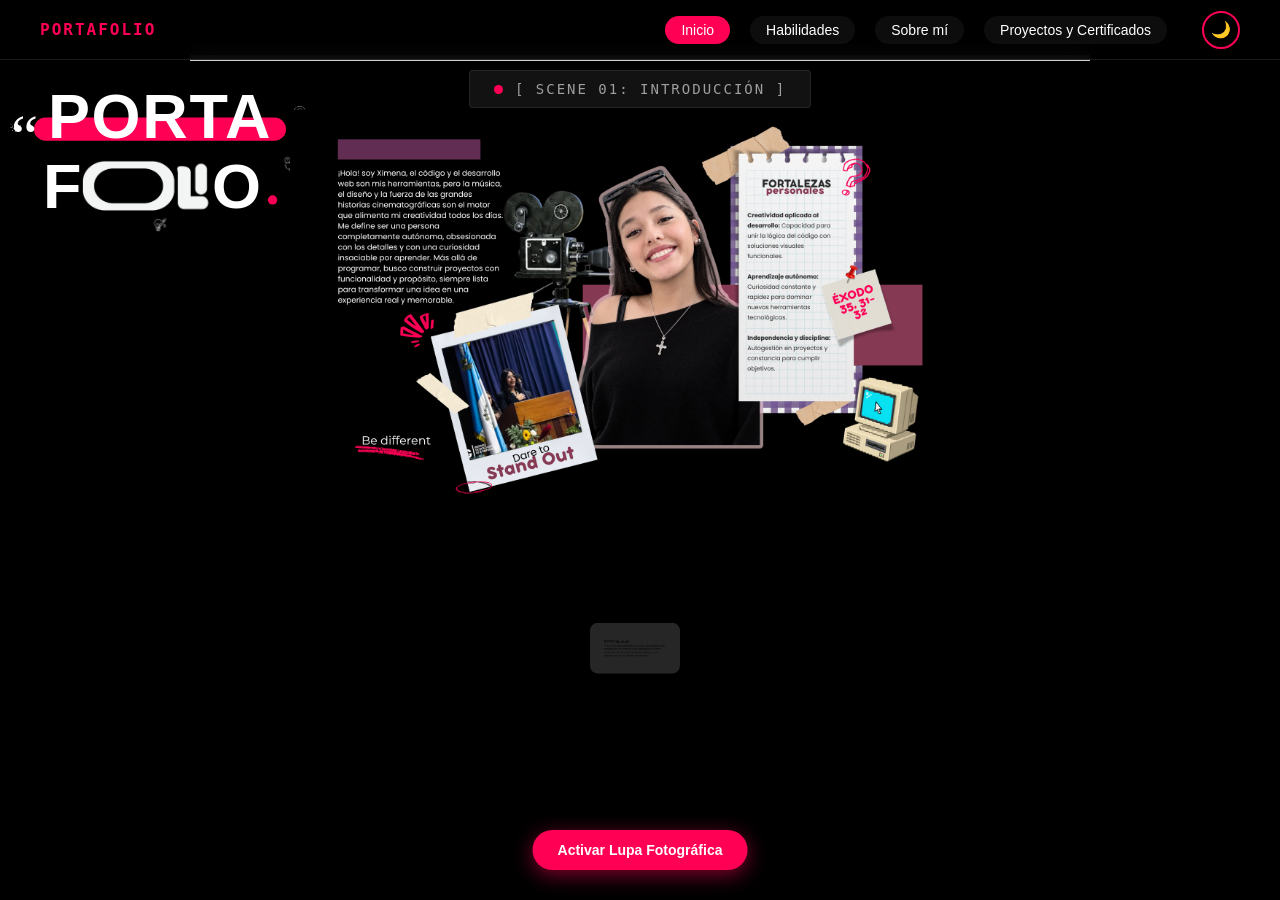
==== commit 394a14dd: "Agregando etiquetas de seguridad para mitigar ZAP" ====
--- a/index.html
+++ b/index.html
@@ -6,6 +6,14 @@
     <title>Portafolio - Ximena Hernández</title>
     <link rel="stylesheet" href="css/style.css">
     <link href="https://fonts.googleapis.com/css2?family=Fredoka:wght@600;700&family=Montserrat:wght@400;700&family=Share+Tech+Mono&display=swap" rel="stylesheet">
+    <!-- Previene ataques de Clickjacking -->
+<meta http-equiv="X-Frame-Options" content="SAMEORIGIN">
+
+<!-- Evita que el navegador adivine el tipo MIME (Content-Type Sniffing) -->
+<meta http-equiv="X-Content-Type-Options" content="nosniff">
+
+<!-- Política de Seguridad de Contenidos básica (CSP) -->
+<meta http-equiv="Content-Security-Policy" content="default-src 'self' https:; style-src 'self' 'unsafe-inline'; script-src 'self' 'unsafe-inline';">
 </head>
 <body>
     
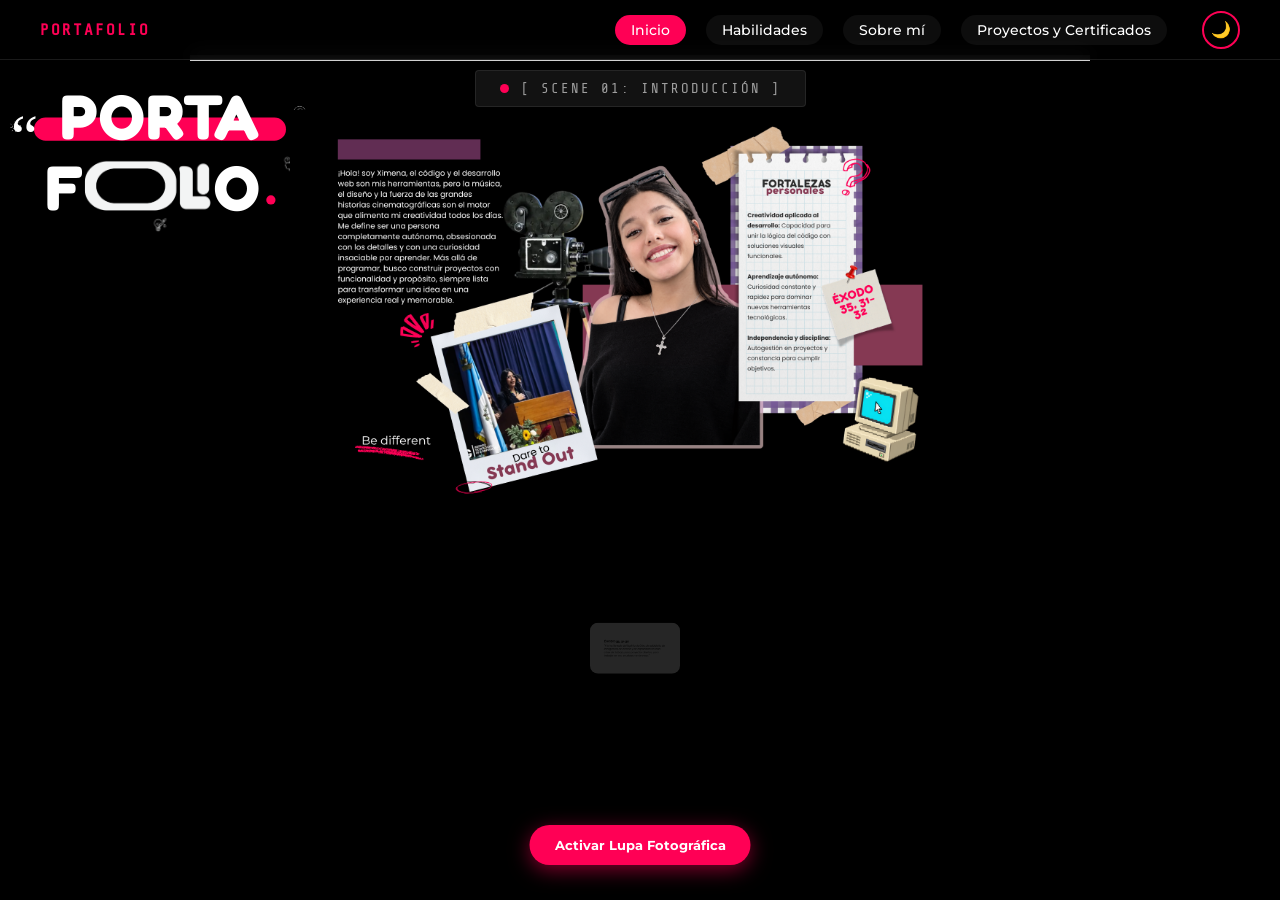
==== commit 71332994: "Update index.html" ====
--- a/index.html
+++ b/index.html
@@ -6,14 +6,6 @@
     <title>Portafolio - Ximena Hernández</title>
     <link rel="stylesheet" href="css/style.css">
     <link href="https://fonts.googleapis.com/css2?family=Fredoka:wght@600;700&family=Montserrat:wght@400;700&family=Share+Tech+Mono&display=swap" rel="stylesheet">
-    <!-- Previene ataques de Clickjacking -->
-<meta http-equiv="X-Frame-Options" content="SAMEORIGIN">
-
-<!-- Evita que el navegador adivine el tipo MIME (Content-Type Sniffing) -->
-<meta http-equiv="X-Content-Type-Options" content="nosniff">
-
-<!-- Política de Seguridad de Contenidos básica (CSP) -->
-<meta http-equiv="Content-Security-Policy" content="default-src 'self' https:; style-src 'self' 'unsafe-inline'; script-src 'self' 'unsafe-inline';">
 </head>
 <body>
     
@@ -38,31 +30,11 @@
                 <code>[ SCENE 01: INTRODUCCIÓN ]</code>
             </div>
 
-<button 
-    id="btn-activar" 
-    class="btn-activar"
-    style="
-        position: fixed !important;
-        bottom: 30px !important;
-        left: 50% !important;
-        transform: translateX(-50%) !important;
-        display: flex !important;
-        visibility: visible !important;
-        opacity: 1 !important;
-        z-index: 999999 !important;
-        background: #ff0055 !important;
-        color: white !important;
-        border: none !important;
-        padding: 12px 25px !important;
-        border-radius: 30px !important;
-        font-family: Arial, sans-serif !important;
-        font-size: 14px !important;
-        font-weight: bold !important;
-        cursor: pointer !important;
-    "
->
-    Activar Lupa Fotográfica
-</button>          
+            <!-- Botón limpio sin estilos en línea (los estilos se manejan en css/style.css) -->
+            <button id="btn-activar" class="btn-activar">
+                Activar Lupa Fotográfica
+            </button>          
+            
            <div id="fondo-imagen-about" class="fondo-imagen-about">
     <img src="img/exodo.png" alt="Ximena Hernández" class="imagen-revelada">
 </div>
@@ -103,8 +75,8 @@
     </div>
 
     <div class="skills-content">
-        <!-- Título principal con espacio adecuado -->
-        <div class="skills-title-wrapper" style="position: relative; margin-top: 30px;">
+        <!-- Título principal limpio -->
+        <div class="skills-title-wrapper">
             <div class="skills-quote-marks-gray">
                 <span class="q-gray">“</span><span class="q-pink">“</span>
             </div>
@@ -140,7 +112,6 @@
                 <code>[ SCENE 03: SOBRE MÍ ]</code>
             </div>
 
-
             <div class="about-content-wrapper">
 
                 <div class="about-left-banner">
@@ -159,44 +130,27 @@
                             ¿Quieres ponerte en contacto conmigo?
                         </p>
 
-
-                        
-
-                        <a
-                            href="mailto:anaxihernandez09@gmail.com"
-                            class="contact-link"
-                        >
-
+                        <a href="mailto:anaxihernandez09@gmail.com" class="contact-link">
                             <span class="contact-icon">
                                 ✉
                             </span>
-
                             <span>
                                 Correo electrónico
                             </span>
-
                         </a>
 
-
-                        <a
-                            href="contacto.html"
-                            class="contact-link"
-                        >
-
+                        <a href="contacto.html" class="contact-link">
                             <span class="contact-icon">
                                 →
                             </span>
-
                             <span>
                                 Página de contacto
                             </span>
-
                         </a>
 
                     </div>
 
                 </div>
-
 
                 <div class="about-right-content">
 
@@ -212,7 +166,6 @@
                         </h2>
 
                     </div>
-
 
                     <p class="about-bio">
                         Soy <strong>Ximena Hernández</strong>, 
@@ -222,20 +175,14 @@
                         soluciones digitales eficientes.
                     </p>
 
-
                     <div class="education-section">
 
                         <h3 class="education-title">
-
                             <span class="pink-dot-small"></span>
-
                             Educación
-
                         </h3>
 
-
                         <div class="edu-item">
-
                             <span class="edu-years">
                                 2025-
                                 <br>
@@ -243,7 +190,6 @@
                             </span>
 
                             <div class="edu-details">
-
                                 <span class="edu-degree">
                                     Bachiller en Computación con Orientación Científica
                                 </span>
@@ -251,14 +197,10 @@
                                 <span class="edu-school">
                                     Instituto Tecnológico de Computación (I.T.C.)
                                 </span>
-
-                            </div>
-
-                        </div>
-
+                            </div>
+                        </div>
 
                         <div class="edu-item">
-
                             <span class="edu-years">
                                 2022-
                                 <br>
@@ -266,7 +208,6 @@
                             </span>
 
                             <div class="edu-details">
-
                                 <span class="edu-degree">
                                     Nivel Básico
                                 </span>
@@ -274,14 +215,10 @@
                                 <span class="edu-school">
                                     Instituto Tecnológico de Computación (I.T.C.)
                                 </span>
-
-                            </div>
-
-                        </div>
-
+                            </div>
+                        </div>
 
                         <div class="edu-item">
-
                             <span class="edu-years">
                                 2015-
                                 <br>
@@ -289,7 +226,6 @@
                             </span>
 
                             <div class="edu-details">
-
                                 <span class="edu-degree">
                                     Nivel Primario
                                 </span>
@@ -297,9 +233,7 @@
                                 <span class="edu-school">
                                     Colegio Comercial Guatemalteco
                                 </span>
-
-                            </div>
-
+                            </div>
                         </div>
 
                     </div>
@@ -329,9 +263,9 @@
                 <div class="dual-content-area">
                     
                     <div id="tab-proyectos" class="tab-pane active-pane">
-                        <div class="projects-title-container" style="text-align: center; width: 100%; margin-bottom: 25px;">
-                            <span class="projects-tag" style="color: #ff0055; font-weight: bold;">// Programas </span>
-                            <h2 class="projects-main-title" style="color: inherit; font-size: 2rem;">Programas Destacados</h2>
+                        <div class="projects-title-container">
+                            <span class="projects-tag">// Programas</span>
+                            <h2 class="projects-main-title">Programas Destacados</h2>
                         </div>
 
                         <div class="carousel-container">
@@ -371,9 +305,9 @@
                     </div>
 
                     <div id="tab-certificados" class="tab-pane">
-                        <div class="projects-title-container" style="text-align: center; width: 100%; margin-bottom: 25px;">
-                            <span class="projects-tag" style="color: #ff0055; font-weight: bold;">// RECONOCIMIENTOS Y LOGROS</span>
-                            <h2 class="projects-main-title" style="color: inherit; font-size: 2rem;">Certificados</h2>
+                        <div class="projects-title-container">
+                            <span class="projects-tag">// RECONOCIMIENTOS Y LOGROS</span>
+                            <h2 class="projects-main-title">Certificados</h2>
                         </div>
 
                         <div class="carousel-container">
@@ -432,7 +366,6 @@
                 </div>
             </div>
         </section>
-
     </div>
 
     <div id="modalCertificado" class="modal-certificado" style="display: none;">
@@ -444,4 +377,4 @@
 
     <script src="js/main.js"></script>
 </body>
-</html>+</html>
--- a/css/style.css
+++ b/css/style.css
@@ -2383,4 +2383,23 @@
         display: block !important;
         object-fit: contain !important;
     }
-}+}
+.btn-activar {
+    position: fixed !important;
+    bottom: 30px !important;
+    left: 50% !important;
+    transform: translateX(-50%) !important;
+    display: flex !important;
+    visibility: visible !important;
+    opacity: 1 !important;
+    z-index: 999999 !important;
+    background: #ff0055 !important;
+    color: white !important;
+    border: none !important;
+    padding: 12px 25px !important;
+    border-radius: 30px !important;
+    font-family: Arial, sans-serif !important;
+    font-size: 14px !important;
+    font-weight: bold !important;
+    cursor: pointer !important;
+}
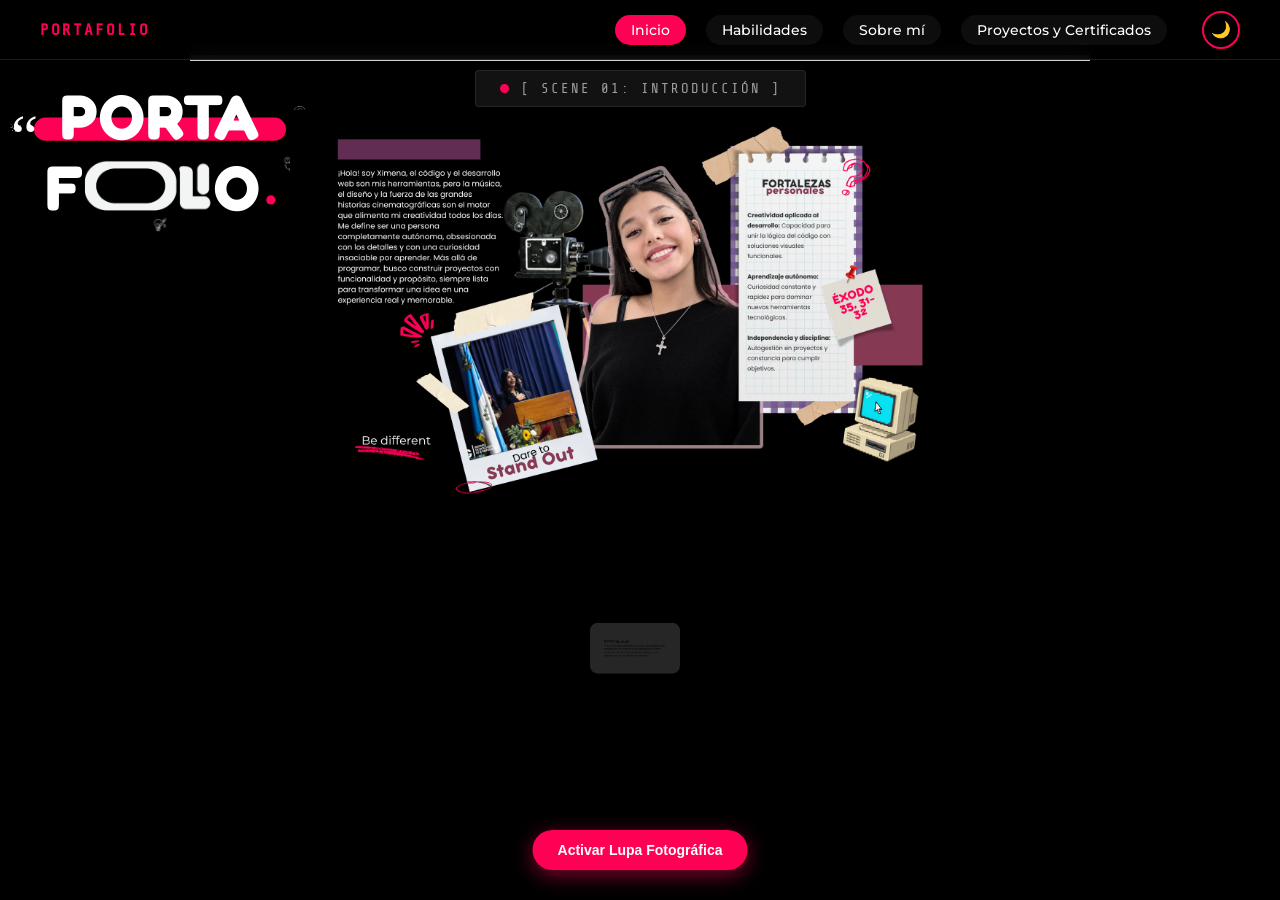
==== commit ba6341c7: "Actualizar portafolio y vercel.json sin alertas" ====
--- a/index.html
+++ b/index.html
@@ -5,11 +5,7 @@
     <meta name="viewport" content="width=device-width, initial-scale=1.0">
     <title>Portafolio - Ximena Hernández</title>
     <link rel="stylesheet" href="css/style.css">
-    <link href="https://fonts.googleapis.com/css2?family=Fredoka:wght@600;700&family=Montserrat:wght@400;700&family=Share+Tech+Mono&display=swap" rel="stylesheet">
-</head>
-<body>
-    
-    <nav class="top-navbar">
+<link href="https://fonts.googleapis.com/css2?family=Fredoka:wght@600;700&family=Montserrat:wght@400;700&family=Share+Tech+Mono&display=swap" rel="stylesheet" crossorigin="anonymous">    <nav class="top-navbar">
         <div class="nav-brand">PORTAFOLIO</div>
         <div class="nav-links">
             <a href="#seccion-inicio" class="nav-btn active">Inicio</a>
@@ -30,11 +26,31 @@
                 <code>[ SCENE 01: INTRODUCCIÓN ]</code>
             </div>
 
-            <!-- Botón limpio sin estilos en línea (los estilos se manejan en css/style.css) -->
-            <button id="btn-activar" class="btn-activar">
-                Activar Lupa Fotográfica
-            </button>          
-            
+<button 
+    id="btn-activar" 
+    class="btn-activar"
+    style="
+        position: fixed !important;
+        bottom: 30px !important;
+        left: 50% !important;
+        transform: translateX(-50%) !important;
+        display: flex !important;
+        visibility: visible !important;
+        opacity: 1 !important;
+        z-index: 999999 !important;
+        background: #ff0055 !important;
+        color: white !important;
+        border: none !important;
+        padding: 12px 25px !important;
+        border-radius: 30px !important;
+        font-family: Arial, sans-serif !important;
+        font-size: 14px !important;
+        font-weight: bold !important;
+        cursor: pointer !important;
+    "
+>
+    Activar Lupa Fotográfica
+</button>          
            <div id="fondo-imagen-about" class="fondo-imagen-about">
     <img src="img/exodo.png" alt="Ximena Hernández" class="imagen-revelada">
 </div>
@@ -75,8 +91,8 @@
     </div>
 
     <div class="skills-content">
-        <!-- Título principal limpio -->
-        <div class="skills-title-wrapper">
+        <!-- Título principal con espacio adecuado -->
+        <div class="skills-title-wrapper" style="position: relative; margin-top: 30px;">
             <div class="skills-quote-marks-gray">
                 <span class="q-gray">“</span><span class="q-pink">“</span>
             </div>
@@ -112,6 +128,7 @@
                 <code>[ SCENE 03: SOBRE MÍ ]</code>
             </div>
 
+
             <div class="about-content-wrapper">
 
                 <div class="about-left-banner">
@@ -130,27 +147,44 @@
                             ¿Quieres ponerte en contacto conmigo?
                         </p>
 
-                        <a href="mailto:anaxihernandez09@gmail.com" class="contact-link">
+
+                        
+
+                        <a
+                            href="mailto:anaxihernandez09@gmail.com"
+                            class="contact-link"
+                        >
+
                             <span class="contact-icon">
                                 ✉
                             </span>
+
                             <span>
                                 Correo electrónico
                             </span>
+
                         </a>
 
-                        <a href="contacto.html" class="contact-link">
+
+                        <a
+                            href="contacto.html"
+                            class="contact-link"
+                        >
+
                             <span class="contact-icon">
                                 →
                             </span>
+
                             <span>
                                 Página de contacto
                             </span>
+
                         </a>
 
                     </div>
 
                 </div>
+
 
                 <div class="about-right-content">
 
@@ -166,6 +200,7 @@
                         </h2>
 
                     </div>
+
 
                     <p class="about-bio">
                         Soy <strong>Ximena Hernández</strong>, 
@@ -175,14 +210,20 @@
                         soluciones digitales eficientes.
                     </p>
 
+
                     <div class="education-section">
 
                         <h3 class="education-title">
+
                             <span class="pink-dot-small"></span>
+
                             Educación
+
                         </h3>
 
+
                         <div class="edu-item">
+
                             <span class="edu-years">
                                 2025-
                                 <br>
@@ -190,6 +231,7 @@
                             </span>
 
                             <div class="edu-details">
+
                                 <span class="edu-degree">
                                     Bachiller en Computación con Orientación Científica
                                 </span>
@@ -197,10 +239,14 @@
                                 <span class="edu-school">
                                     Instituto Tecnológico de Computación (I.T.C.)
                                 </span>
+
                             </div>
-                        </div>
+
+                        </div>
+
 
                         <div class="edu-item">
+
                             <span class="edu-years">
                                 2022-
                                 <br>
@@ -208,6 +254,7 @@
                             </span>
 
                             <div class="edu-details">
+
                                 <span class="edu-degree">
                                     Nivel Básico
                                 </span>
@@ -215,10 +262,14 @@
                                 <span class="edu-school">
                                     Instituto Tecnológico de Computación (I.T.C.)
                                 </span>
+
                             </div>
-                        </div>
+
+                        </div>
+
 
                         <div class="edu-item">
+
                             <span class="edu-years">
                                 2015-
                                 <br>
@@ -226,6 +277,7 @@
                             </span>
 
                             <div class="edu-details">
+
                                 <span class="edu-degree">
                                     Nivel Primario
                                 </span>
@@ -233,7 +285,9 @@
                                 <span class="edu-school">
                                     Colegio Comercial Guatemalteco
                                 </span>
+
                             </div>
+
                         </div>
 
                     </div>
@@ -263,9 +317,9 @@
                 <div class="dual-content-area">
                     
                     <div id="tab-proyectos" class="tab-pane active-pane">
-                        <div class="projects-title-container">
-                            <span class="projects-tag">// Programas</span>
-                            <h2 class="projects-main-title">Programas Destacados</h2>
+                        <div class="projects-title-container" style="text-align: center; width: 100%; margin-bottom: 25px;">
+                            <span class="projects-tag" style="color: #ff0055; font-weight: bold;">// Programas </span>
+                            <h2 class="projects-main-title" style="color: inherit; font-size: 2rem;">Programas Destacados</h2>
                         </div>
 
                         <div class="carousel-container">
@@ -305,9 +359,9 @@
                     </div>
 
                     <div id="tab-certificados" class="tab-pane">
-                        <div class="projects-title-container">
-                            <span class="projects-tag">// RECONOCIMIENTOS Y LOGROS</span>
-                            <h2 class="projects-main-title">Certificados</h2>
+                        <div class="projects-title-container" style="text-align: center; width: 100%; margin-bottom: 25px;">
+                            <span class="projects-tag" style="color: #ff0055; font-weight: bold;">// RECONOCIMIENTOS Y LOGROS</span>
+                            <h2 class="projects-main-title" style="color: inherit; font-size: 2rem;">Certificados</h2>
                         </div>
 
                         <div class="carousel-container">
@@ -366,6 +420,7 @@
                 </div>
             </div>
         </section>
+
     </div>
 
     <div id="modalCertificado" class="modal-certificado" style="display: none;">
@@ -377,4 +432,4 @@
 
     <script src="js/main.js"></script>
 </body>
-</html>
+</html>
--- a/css/style.css
+++ b/css/style.css
@@ -2383,23 +2383,4 @@
         display: block !important;
         object-fit: contain !important;
     }
-}
-.btn-activar {
-    position: fixed !important;
-    bottom: 30px !important;
-    left: 50% !important;
-    transform: translateX(-50%) !important;
-    display: flex !important;
-    visibility: visible !important;
-    opacity: 1 !important;
-    z-index: 999999 !important;
-    background: #ff0055 !important;
-    color: white !important;
-    border: none !important;
-    padding: 12px 25px !important;
-    border-radius: 30px !important;
-    font-family: Arial, sans-serif !important;
-    font-size: 14px !important;
-    font-weight: bold !important;
-    cursor: pointer !important;
-}
+}
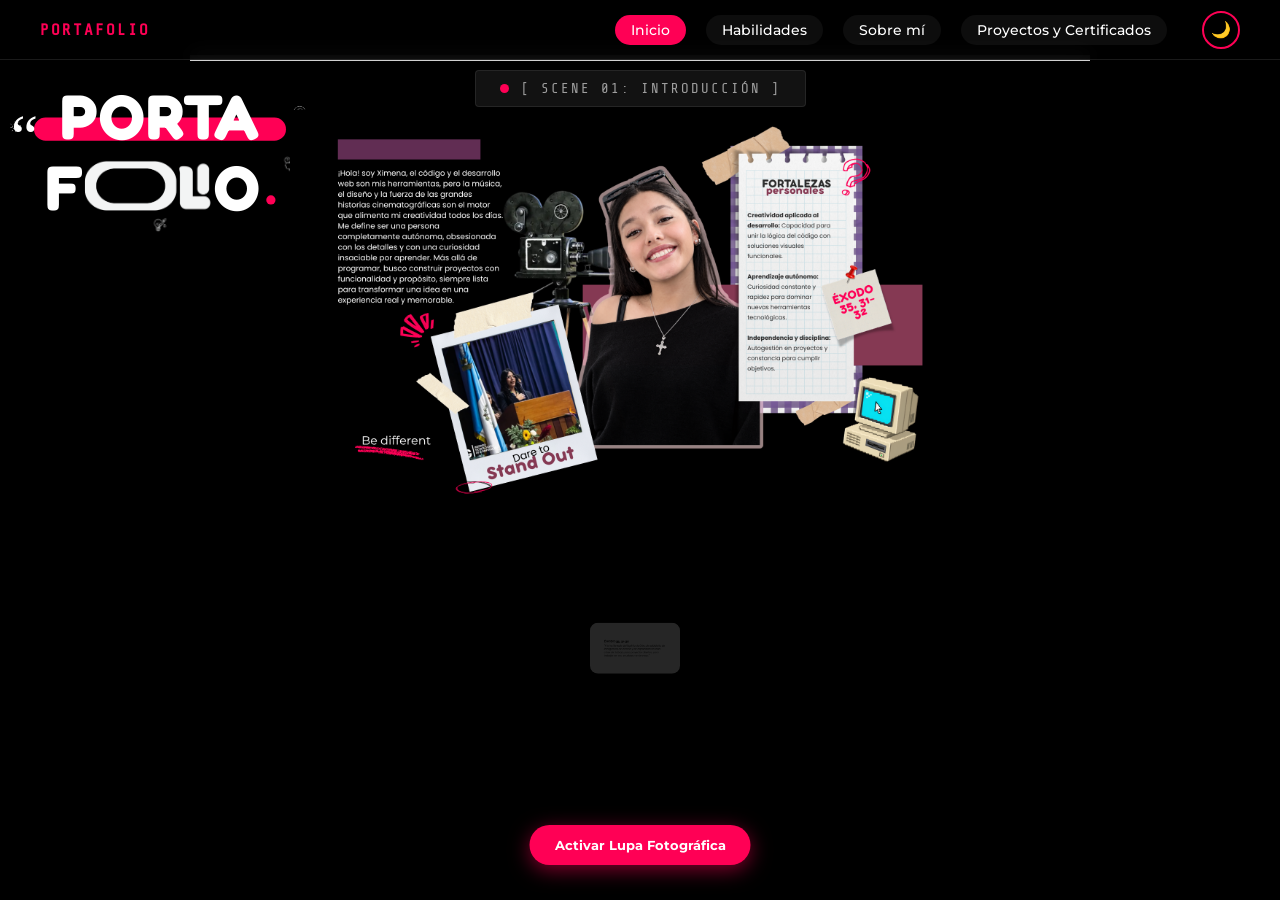
==== commit 83715aa6: "Update index.html" ====
--- a/index.html
+++ b/index.html
@@ -5,7 +5,11 @@
     <meta name="viewport" content="width=device-width, initial-scale=1.0">
     <title>Portafolio - Ximena Hernández</title>
     <link rel="stylesheet" href="css/style.css">
-<link href="https://fonts.googleapis.com/css2?family=Fredoka:wght@600;700&family=Montserrat:wght@400;700&family=Share+Tech+Mono&display=swap" rel="stylesheet" crossorigin="anonymous">    <nav class="top-navbar">
+    <link href="https://fonts.googleapis.com/css2?family=Fredoka:wght@600;700&family=Montserrat:wght@400;700&family=Share+Tech+Mono&display=swap" rel="stylesheet">
+</head>
+<body>
+    
+    <nav class="top-navbar">
         <div class="nav-brand">PORTAFOLIO</div>
         <div class="nav-links">
             <a href="#seccion-inicio" class="nav-btn active">Inicio</a>
@@ -26,38 +30,18 @@
                 <code>[ SCENE 01: INTRODUCCIÓN ]</code>
             </div>
 
-<button 
-    id="btn-activar" 
-    class="btn-activar"
-    style="
-        position: fixed !important;
-        bottom: 30px !important;
-        left: 50% !important;
-        transform: translateX(-50%) !important;
-        display: flex !important;
-        visibility: visible !important;
-        opacity: 1 !important;
-        z-index: 999999 !important;
-        background: #ff0055 !important;
-        color: white !important;
-        border: none !important;
-        padding: 12px 25px !important;
-        border-radius: 30px !important;
-        font-family: Arial, sans-serif !important;
-        font-size: 14px !important;
-        font-weight: bold !important;
-        cursor: pointer !important;
-    "
->
-    Activar Lupa Fotográfica
-</button>          
-           <div id="fondo-imagen-about" class="fondo-imagen-about">
-    <img src="img/exodo.png" alt="Ximena Hernández" class="imagen-revelada">
-</div>
-<!-- FOTO QUE SIEMPRE SE VE -->
-<div class="foto-portada-visible">
-    <img src="img/PORTA (5).png" alt="Foto de portada">
-</div>
+            <button id="btn-activar" class="btn-activar">
+                Activar Lupa Fotográfica
+            </button>          
+            
+            <div id="fondo-imagen-about" class="fondo-imagen-about">
+                <img src="img/exodo.png" alt="Ximena Hernández" class="imagen-revelada">
+            </div>
+
+            <!-- FOTO QUE SIEMPRE SE VE -->
+            <div class="foto-portada-visible">
+                <img src="img/PORTA (5).png" alt="Foto de portada">
+            </div>
 
             <div class="main-content">
                 <div class="quote-marks">“</div>
@@ -83,58 +67,47 @@
             </div>
         </section>
 
- <section id="seccion-habilidades" class="portfolio-container skills-section-white">
-    <!-- Etiqueta de escena -->
-    <div class="scene-badge-dark">
-        <span class="dot recording"></span>
-        <code>[ SCENE 02: HABILIDADES ]</code>
-    </div>
-
-    <div class="skills-content">
-        <!-- Título principal con espacio adecuado -->
-        <div class="skills-title-wrapper" style="position: relative; margin-top: 30px;">
-            <div class="skills-quote-marks-gray">
-                <span class="q-gray">“</span><span class="q-pink">“</span>
-            </div>
-            <h1 class="skills-title-dark">HABILIDADES<span class="pink-dot-title"></span></h1>
-            <div class="skills-bg-text-white">HABILIDADES</div>
-        </div>
-
-        <div class="skills-cards-container">
-            <!-- Tarjeta 1 -->
-            <div class="skill-card-fixed">
-                <p><span class="bold-text">Gestión del</span><br><span class="normal-text">tiempo</span></p>
-            </div>
-            <!-- Tarjeta 2 -->
-            <div class="skill-card-fixed">
-                <p><span class="bold-text">Aprendizaje</span><br><span class="normal-text">continuo</span></p>
-            </div>
-            <!-- Tarjeta 3 -->
-            <div class="skill-card-fixed">
-                <p><span class="bold-text">Comunicación</span><br><span class="normal-text">Efectiva</span></p>
-            </div>
-            <!-- Tarjeta 4 -->
-            <div class="skill-card-fixed">
-                <p><span class="bold-text">Creatividad e</span><br><span class="normal-text">innovación</span></p>
-            </div>
-        </div>
-    </div>
-</section>
+        <section id="seccion-habilidades" class="portfolio-container skills-section-white">
+            <div class="scene-badge-dark">
+                <span class="dot recording"></span>
+                <code>[ SCENE 02: HABILIDADES ]</code>
+            </div>
+
+            <div class="skills-content">
+                <div class="skills-title-wrapper">
+                    <div class="skills-quote-marks-gray">
+                        <span class="q-gray">“</span><span class="q-pink">“</span>
+                    </div>
+                    <h1 class="skills-title-dark">HABILIDADES<span class="pink-dot-title"></span></h1>
+                    <div class="skills-bg-text-white">HABILIDADES</div>
+                </div>
+
+                <div class="skills-cards-container">
+                    <div class="skill-card-fixed">
+                        <p><span class="bold-text">Gestión del</span><br><span class="normal-text">tiempo</span></p>
+                    </div>
+                    <div class="skill-card-fixed">
+                        <p><span class="bold-text">Aprendizaje</span><br><span class="normal-text">continuo</span></p>
+                    </div>
+                    <div class="skill-card-fixed">
+                        <p><span class="bold-text">Comunicación</span><br><span class="normal-text">Efectiva</span></p>
+                    </div>
+                    <div class="skill-card-fixed">
+                        <p><span class="bold-text">Creatividad e</span><br><span class="normal-text">innovación</span></p>
+                    </div>
+                </div>
+            </div>
+        </section>
 
         <section id="seccion-sobre-mi" class="portfolio-container about-section">
-
             <div class="scene-badge-dark">
                 <span class="dot recording"></span>
                 <code>[ SCENE 03: SOBRE MÍ ]</code>
             </div>
 
-
             <div class="about-content-wrapper">
-
                 <div class="about-left-banner">
-
                     <div class="contact-card">
-
                         <span class="contact-small-title">
                             // CONTACTO
                         </span>
@@ -147,155 +120,88 @@
                             ¿Quieres ponerte en contacto conmigo?
                         </p>
 
-
-                        
-
-                        <a
-                            href="mailto:anaxihernandez09@gmail.com"
-                            class="contact-link"
-                        >
-
-                            <span class="contact-icon">
-                                ✉
-                            </span>
-
-                            <span>
-                                Correo electrónico
-                            </span>
-
+                        <a href="mailto:anaxihernandez09@gmail.com" class="contact-link">
+                            <span class="contact-icon">✉</span>
+                            <span>Correo electrónico</span>
                         </a>
 
-
-                        <a
-                            href="contacto.html"
-                            class="contact-link"
-                        >
-
-                            <span class="contact-icon">
-                                →
-                            </span>
-
-                            <span>
-                                Página de contacto
-                            </span>
-
+                        <a href="contacto.html" class="contact-link">
+                            <span class="contact-icon">→</span>
+                            <span>Página de contacto</span>
                         </a>
-
-                    </div>
-
-                </div>
-
+                    </div>
+                </div>
 
                 <div class="about-right-content">
-
                     <div class="about-title-container">
-
-                        <span class="about-quotes">
-                            “
-                        </span>
-
+                        <span class="about-quotes">“</span>
                         <h2 class="about-title">
                             SOBRE MÍ
                             <span class="pink-dot-title"></span>
                         </h2>
-
-                    </div>
-
+                    </div>
 
                     <p class="about-bio">
                         Soy <strong>Ximena Hernández</strong>, 
-                        me considero una persona creativa, independiente y 
+                        creativa, independiente y 
                         respetuosa, apasionada por la tecnología, con un fuerte 
                         enfoque en la creación de páginas web y el desarrollo de 
                         soluciones digitales eficientes.
                     </p>
 
-
                     <div class="education-section">
-
                         <h3 class="education-title">
-
                             <span class="pink-dot-small"></span>
-
                             Educación
-
                         </h3>
 
-
                         <div class="edu-item">
-
                             <span class="edu-years">
-                                2025-
-                                <br>
+                                2025-<br>
                                 <strong>Actualidad</strong>
                             </span>
-
                             <div class="edu-details">
-
                                 <span class="edu-degree">
                                     Bachiller en Computación con Orientación Científica
                                 </span>
-
                                 <span class="edu-school">
                                     Instituto Tecnológico de Computación (I.T.C.)
                                 </span>
-
-                            </div>
-
-                        </div>
-
+                            </div>
+                        </div>
 
                         <div class="edu-item">
-
                             <span class="edu-years">
-                                2022-
-                                <br>
+                                2022-<br>
                                 <strong>2024</strong>
                             </span>
-
                             <div class="edu-details">
-
                                 <span class="edu-degree">
                                     Nivel Básico
                                 </span>
-
                                 <span class="edu-school">
                                     Instituto Tecnológico de Computación (I.T.C.)
                                 </span>
-
-                            </div>
-
-                        </div>
-
+                            </div>
+                        </div>
 
                         <div class="edu-item">
-
                             <span class="edu-years">
-                                2015-
-                                <br>
+                                2015-<br>
                                 <strong>2021</strong>
                             </span>
-
                             <div class="edu-details">
-
                                 <span class="edu-degree">
                                     Nivel Primario
                                 </span>
-
                                 <span class="edu-school">
                                     Colegio Comercial Guatemalteco
                                 </span>
-
-                            </div>
-
-                        </div>
-
-                    </div>
-
-                </div>
-
-            </div>
-
+                            </div>
+                        </div>
+                    </div>
+                </div>
+            </div>
         </section>
 
         <section id="seccion-portfolio-dual" class="dual-portfolio-section">
@@ -317,9 +223,9 @@
                 <div class="dual-content-area">
                     
                     <div id="tab-proyectos" class="tab-pane active-pane">
-                        <div class="projects-title-container" style="text-align: center; width: 100%; margin-bottom: 25px;">
-                            <span class="projects-tag" style="color: #ff0055; font-weight: bold;">// Programas </span>
-                            <h2 class="projects-main-title" style="color: inherit; font-size: 2rem;">Programas Destacados</h2>
+                        <div class="projects-title-container">
+                            <span class="projects-tag">// Programas</span>
+                            <h2 class="projects-main-title">Programas Destacados</h2>
                         </div>
 
                         <div class="carousel-container">
@@ -328,7 +234,7 @@
                             <div class="certificates-carousel" id="proyectosCarousel">
                                 <div class="cert-card active-card">
                                     <div class="cert-img-box">
-                                        <img src="img/NetBeans-Logo.wine.png" alt="Sistema de Gestión">
+                                        <img src="img/NetBeans-Logo.wine.png" alt="Apache NetBeans">
                                     </div>
                                     <div class="cert-info">
                                         <h3>Apache NetBeans</h3>
@@ -337,7 +243,7 @@
 
                                 <div class="cert-card">
                                     <div class="cert-img-box">
-                                        <img src="img/vs-code_thumb.png" alt="Sistema CRUD Escolar">
+                                        <img src="img/vs-code_thumb.png" alt="Visual Studio Code">
                                     </div>
                                     <div class="cert-info">
                                         <h3>Visual Studio Code</h3>
@@ -346,7 +252,7 @@
 
                                 <div class="cert-card">
                                     <div class="cert-img-box">
-                                        <img src="img/Visual-Studio-Logo.png" alt="Tercer Proyecto">
+                                        <img src="img/Visual-Studio-Logo.png" alt="Visual Studio">
                                     </div>
                                     <div class="cert-info">
                                         <h3>Visual Studio</h3>
@@ -359,9 +265,9 @@
                     </div>
 
                     <div id="tab-certificados" class="tab-pane">
-                        <div class="projects-title-container" style="text-align: center; width: 100%; margin-bottom: 25px;">
-                            <span class="projects-tag" style="color: #ff0055; font-weight: bold;">// RECONOCIMIENTOS Y LOGROS</span>
-                            <h2 class="projects-main-title" style="color: inherit; font-size: 2rem;">Certificados</h2>
+                        <div class="projects-title-container">
+                            <span class="projects-tag">// RECONOCIMIENTOS Y LOGROS</span>
+                            <h2 class="projects-main-title">Certificados</h2>
                         </div>
 
                         <div class="carousel-container">
@@ -420,7 +326,6 @@
                 </div>
             </div>
         </section>
-
     </div>
 
     <div id="modalCertificado" class="modal-certificado" style="display: none;">
@@ -432,4 +337,4 @@
 
     <script src="js/main.js"></script>
 </body>
-</html>+</html>
